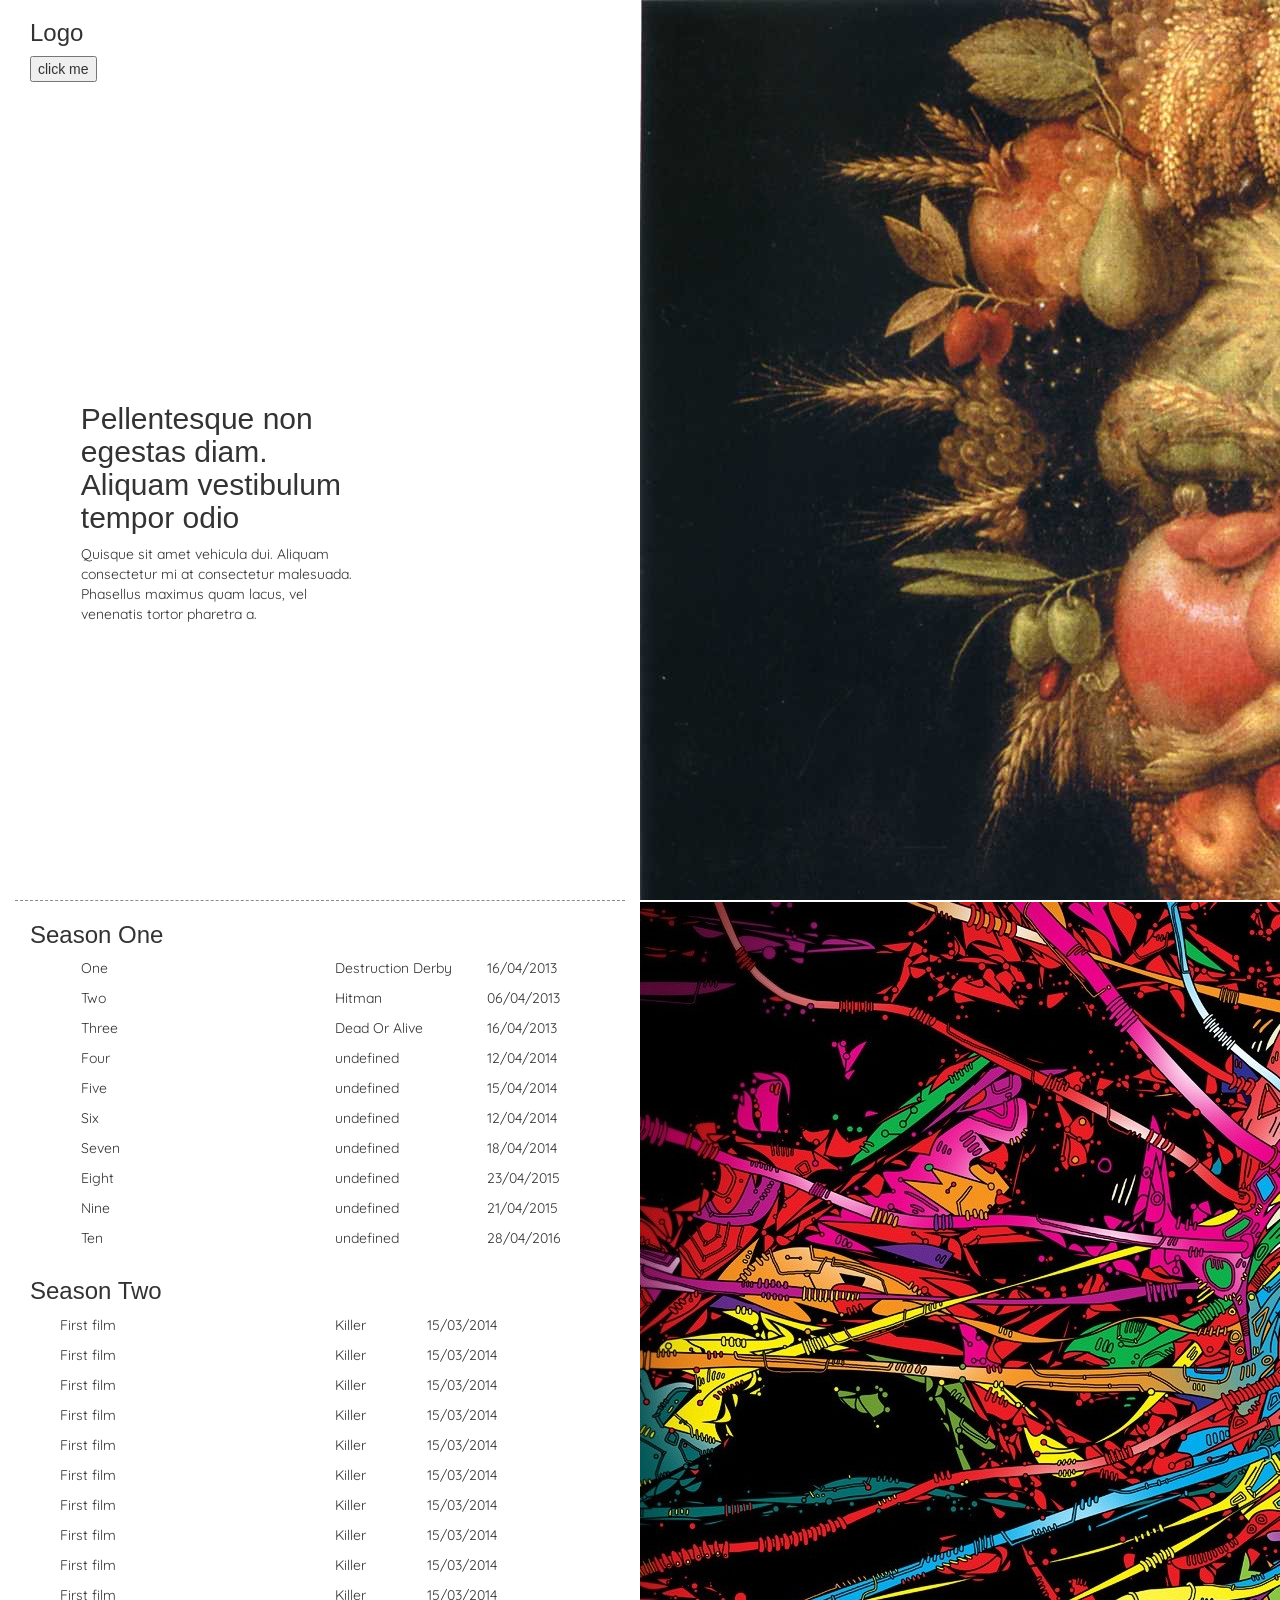
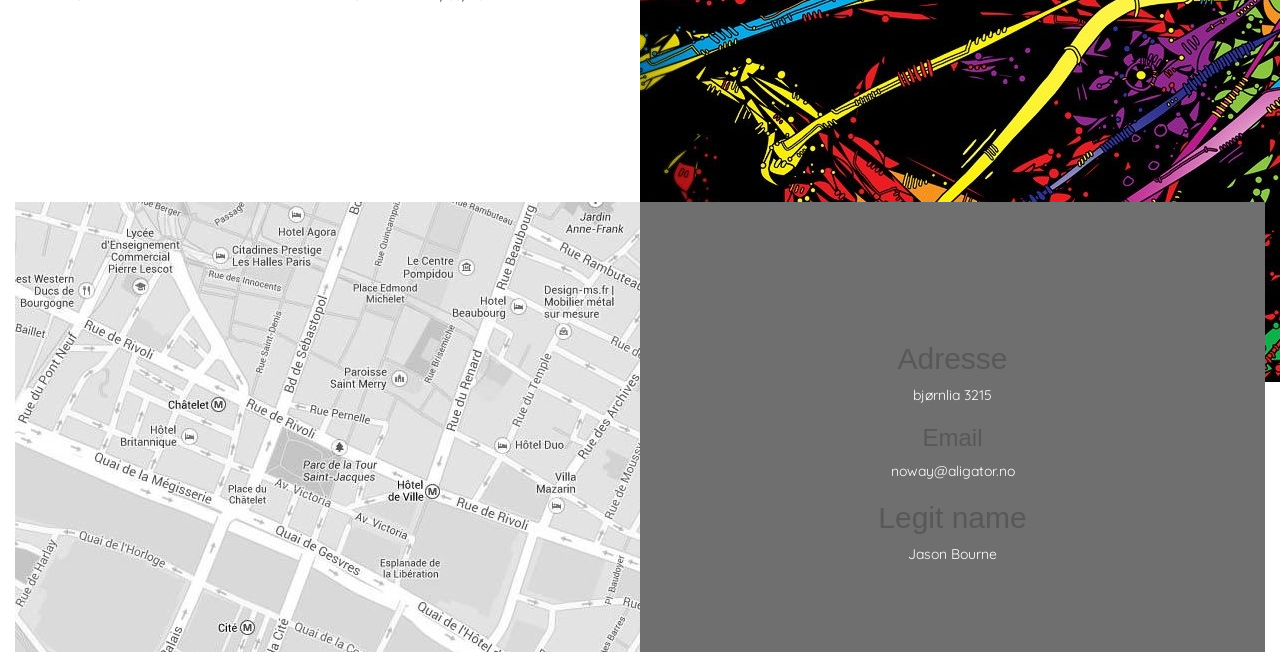
==== index.html @ de2a2135 "commit master" ====
<!doctype html>
<html>
<html lang="no">
	<head>
		<title>navnet til bedriften</title>

		<!-- Rendering and touch zooming  [X]-->
		<meta name="viewport" content="width=device-width, initial-scale=1">

		<link rel="stylesheet" type="text/css" href="css/bootstrap.min.css">
		<link rel="stylesheet" type="text/css" href="css/customStyle.css">

		<!-- Fonts -->
		<link href="https://fonts.googleapis.com/css?family=Josefin+Sans:300i" rel="stylesheet">
		<link href="https://fonts.googleapis.com/css?family=Quicksand" rel="stylesheet">

		<meta charset="utf-8">

	</head>

	<body onLoad="javascript:preloader()">


<body>



	<div class="container-fluid">
		<div class="first col-md-6">
			<div class="container">
				<h3>Logo</h3>
				<button onclick="myFunction()"> click me </button>

			</div>

			<div class="passion">
				<div class="col-md-6 col-sm-6 col-md-offset-1 col-sm-offset-1"">
					<h2>Pellentesque non egestas diam. Aliquam vestibulum tempor odio</h2>
					<p> Quisque sit amet vehicula dui. Aliquam consectetur mi at consectetur malesuada. Phasellus maximus quam lacus, vel venenatis tortor pharetra a.</p>
				</div>
			</div>
		</div>
	

		<div class="second col-md-6">
			</div>

		<div class="col-md-6">	
			<hr class="style9">
		</div>
	</div>

	<div class="container-fluid">

		<div class="first col-md-6">

			<div class="col-md-12">
				<div id="season-1"><h3>Season One</h3></div>
			</div>
		
			<div class="col-md-5 col-md-offset-1">
				<div id="filmNumberOne">	<!-- Season One / Numbers -->

				</div>
			</div>
			<div class="col-md-3">
				<div id="filmNameOne">		<!-- Season One / Names -->

				</div>
			</div>
			<div class="col-md-3">
				<div id="filmDateOne">		<!-- Season One / Dates -->

				</div>
			</div>

			<div class="season-2 col-md-12">
				<h3>Season Two</h3>
			</div>

			<div class="col-md-12">
				<div id="secondSeason">
					
				</div>
			</div>


		</div>

		<div class="nothing col-md-6">
			<div id="lol">
				<img id="nice" src="img/testTwo.jpg">
			</div>
		
		</div>

	</div>
	
	<div class="col-md-12 sosial">	
		<div class="map col-md-6"></div>

		<div class="kontakt col-md-6">
			<h2>Adresse</h2>
			<p>bjørnlia 3215</p>
			<h3>Email</h3>
			<p>noway@aligator.no</p>
			<h2>Legit name</h2>
			<p>Jason Bourne</p>
		</div>	
	</div>
</body>

<script src="js/myScript.js"></script>

</html>
---- css/customStyle.css ----
.container-fluid {
	padding:0px;
}

.first {
	min-height: 100vh;
	background-color: white;
}
.second {
	height: 100vh;
	background-color:  black;
	padding: 0px;
}
.second {
	background: url("../img/one.jpg"); 
}


#lol{
	height: 100vh;
	background-color: black;
/*	background: url("../img/testTwo.jpg"); */

	/*background-clip: content-box;*/

}
.nothing {
	padding: 0px;
}


.passion {
	margin-top: 300px;
}

.passion h2, h3, {
	font-family: 'Josefin Sans', sans-serif;
}

p, #filmName {

	font-family: 'Quicksand', sans-serif;
}

hr.style9 {
	border-top: 1px dashed #8c8b8b;
	border-bottom: 1px dashed #fff;
	margin: 0px;
}

.map {
	background-image: url("../img/map.jpg");
	background-color: #ececec;
	height: 50vh;
}

.kontakt {
	background-color: #6f6f6f;
		height: 50vh;
		text-align: center;
		padding-top: 120px;
		color: white;
}

.kontakt h2, .kontakt h3 {
	color: black;
	opacity: 0.2;
}


eaklfnaefale
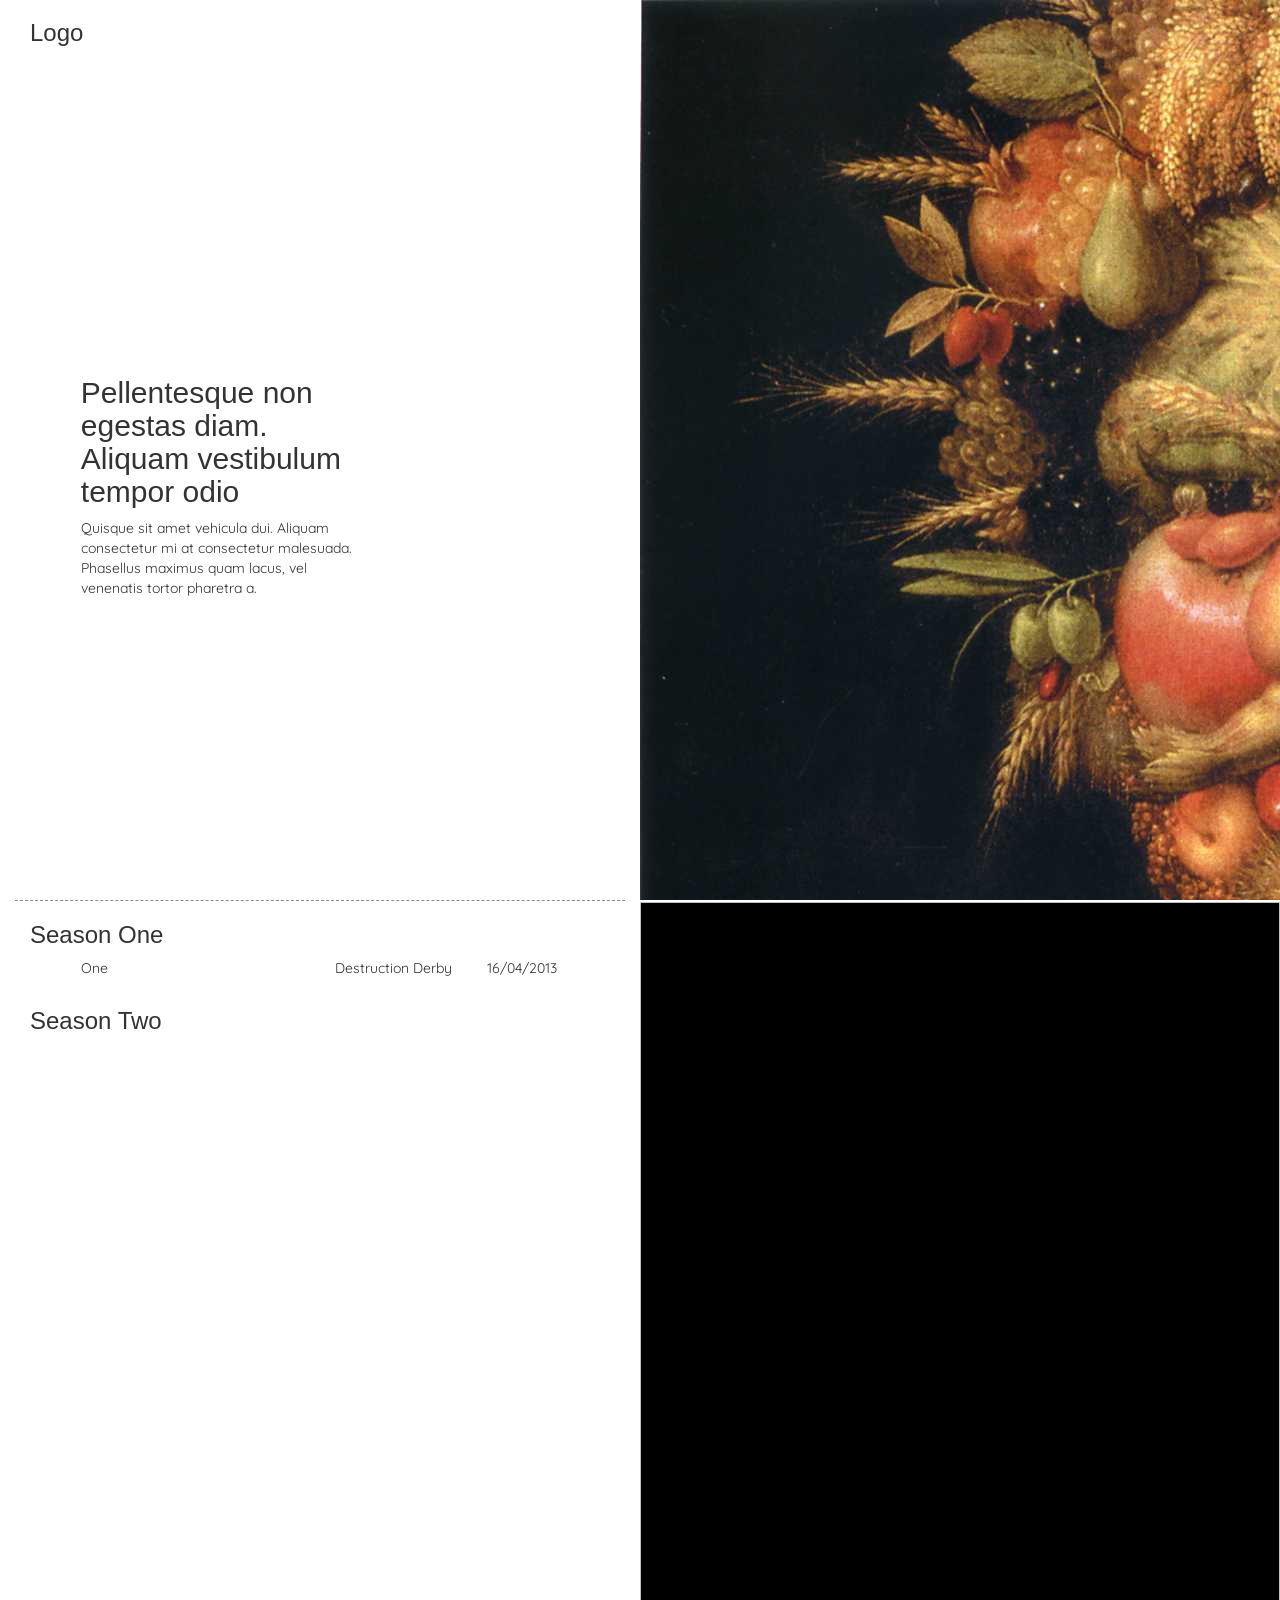
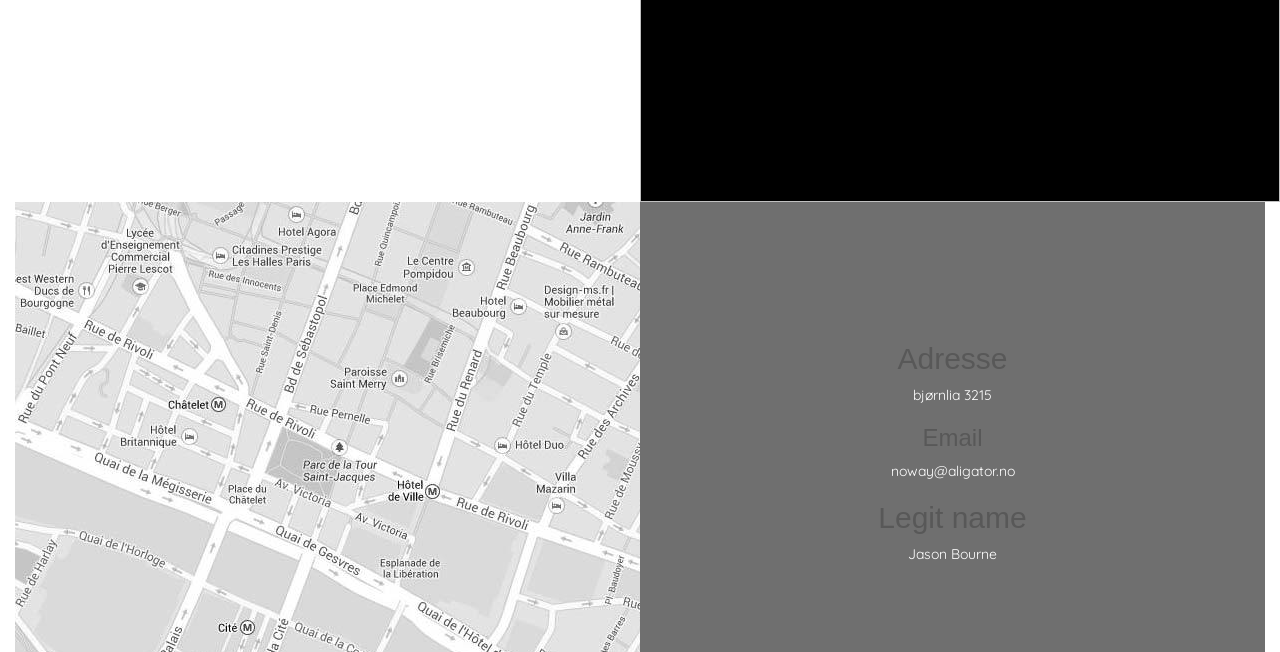
==== commit 3515a759: "season one hover effect added / color. each episode in season one have their own image when mouseove" ====
--- a/index.html
+++ b/index.html
@@ -29,8 +29,6 @@
 		<div class="first col-md-6">
 			<div class="container">
 				<h3>Logo</h3>
-				<button onclick="myFunction()"> click me </button>
-
 			</div>
 
 			<div class="passion">
@@ -50,6 +48,9 @@
 		</div>
 	</div>
 
+<!-- SEASON BOX -->
+
+<!-- FIRST SEASON -->
 	<div class="container-fluid">
 
 		<div class="first col-md-6">
@@ -74,6 +75,8 @@
 				</div>
 			</div>
 
+<!-- SECOND SEASON -->
+
 			<div class="season-2 col-md-12">
 				<h3>Season Two</h3>
 			</div>
@@ -89,7 +92,7 @@
 
 		<div class="nothing col-md-6">
 			<div id="lol">
-				<img id="nice" src="img/testTwo.jpg">
+				<img id="nice">
 			</div>
 		
 		</div>
--- a/css/customStyle.css
+++ b/css/customStyle.css
@@ -16,8 +16,9 @@
 }
 
 
-#lol{
+#lol img{
 	height: 100vh;
+	width:  50vw;
 	background-color: black;
 /*	background: url("../img/testTwo.jpg"); */
 
@@ -68,4 +69,7 @@
 }
 
 
-eaklfnaefale+p:hover{
+	background-color: #e4e4e4;
+}
+
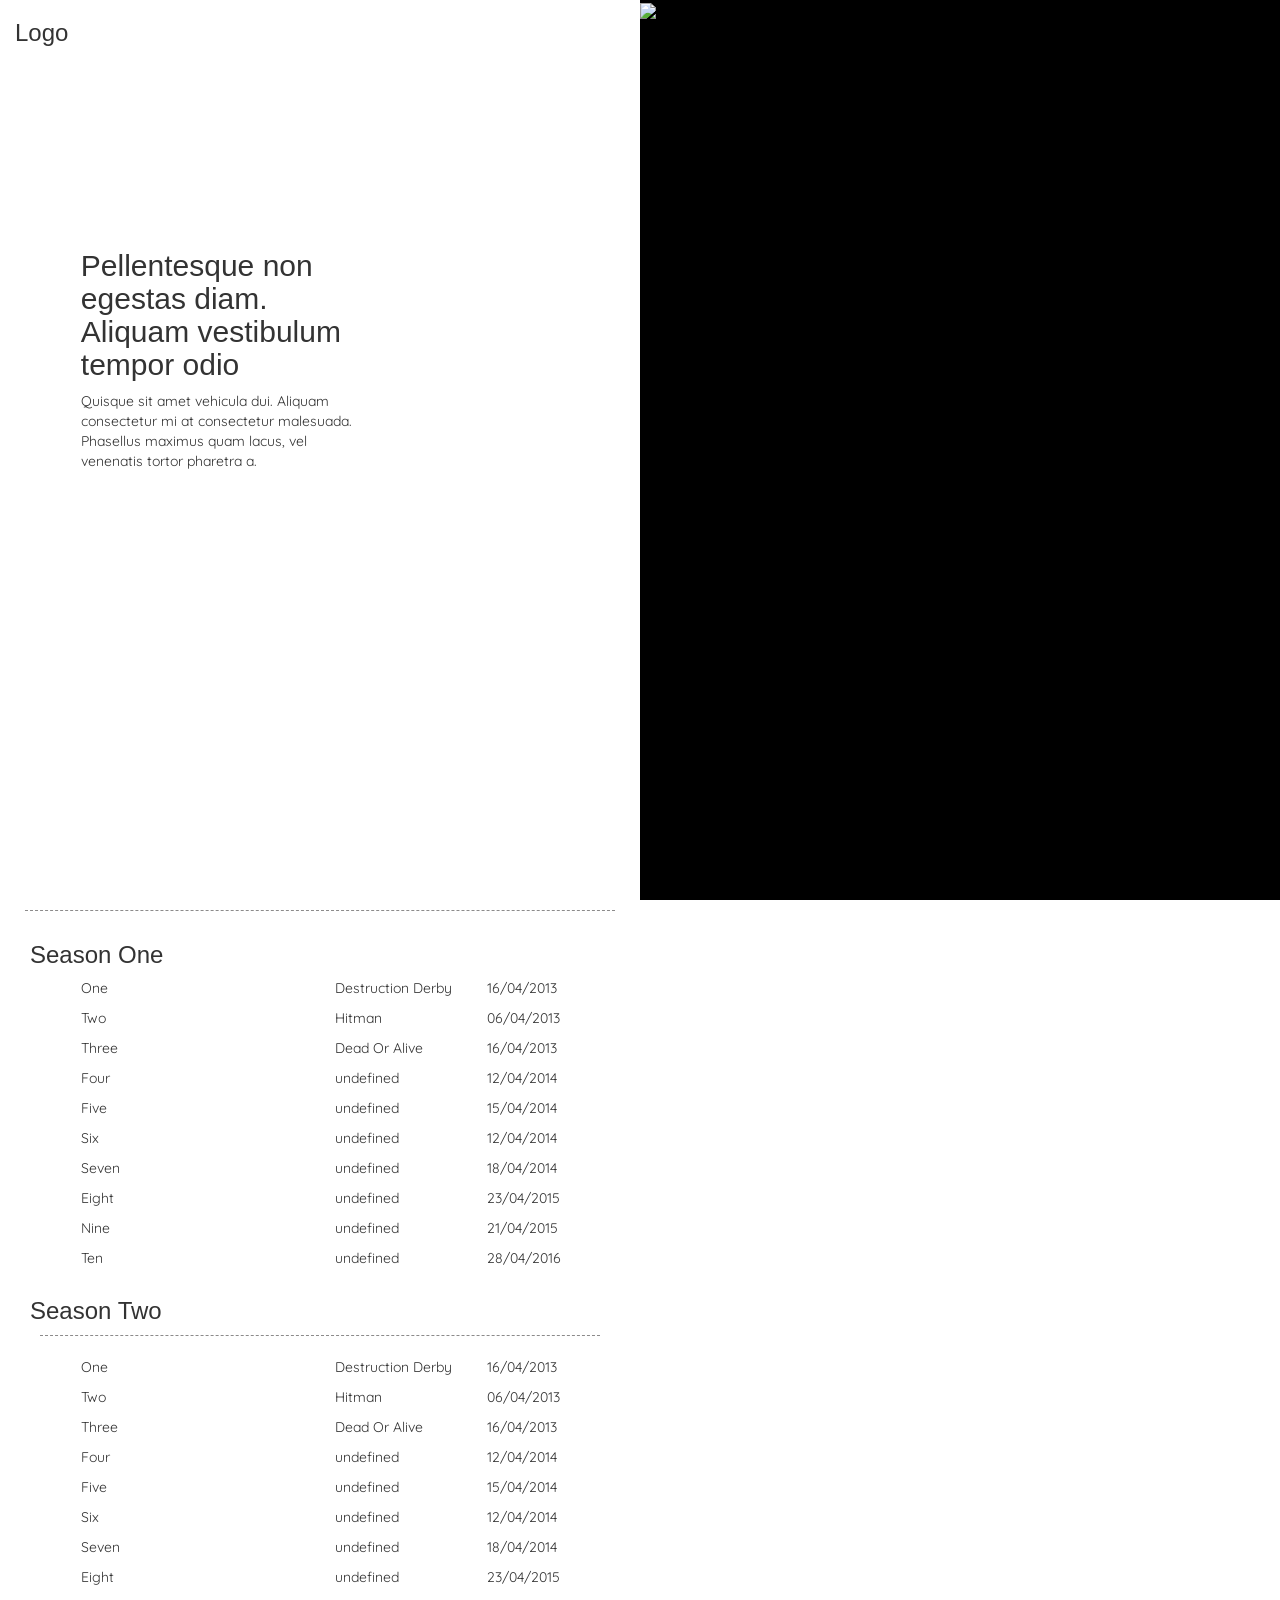
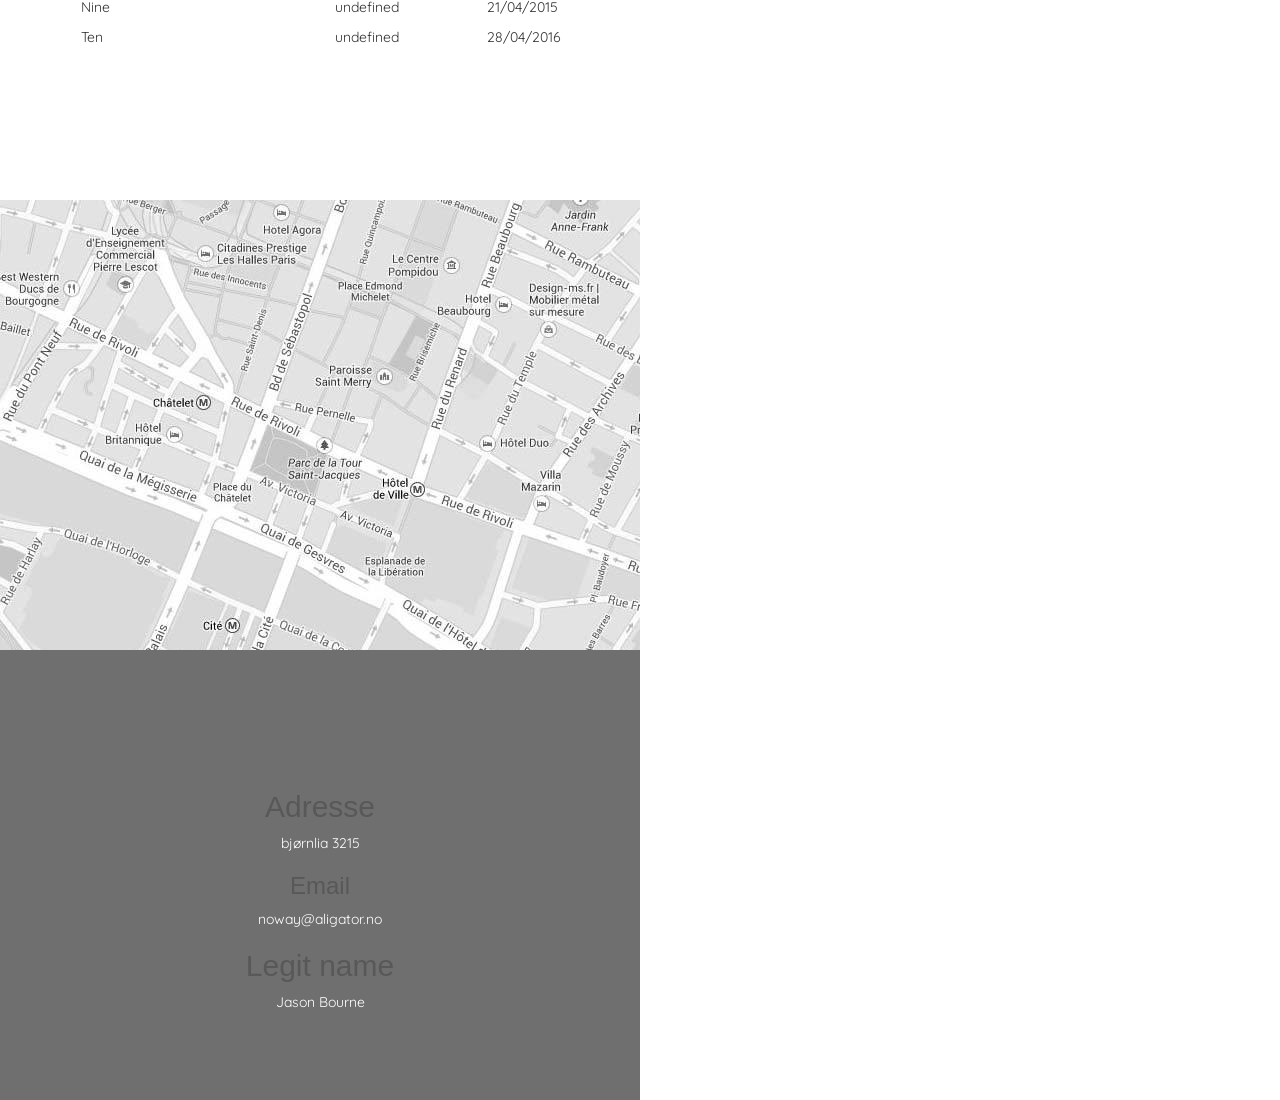
==== commit 6352050c: "mainImage fixed pos to right, 50% of w&h, and responding to media 1170px (hides). welcome, season an" ====
--- a/index.html
+++ b/index.html
@@ -1,4 +1,22 @@
 <!doctype html>
+<!-- TROLL
+░░░░▄▄▄▄▀▀▀▀▀▀▀▀▄▄▄▄▄▄
+░░░░█░░░░▒▒▒▒▒▒▒▒▒▒▒▒░░▀▀▄
+░░░█░░░▒▒▒▒▒▒░░░░░░░░▒▒▒░░█
+░░█░░░░░░▄██▀▄▄░░░░░▄▄▄░░░█
+░▀▒▄▄▄▒░█▀▀▀▀▄▄█░░░██▄▄█░░░█
+█▒█▒▄░▀▄▄▄▀░░░░░░░░█░░░▒▒▒▒▒█
+█▒█░█▀▄▄░░░░░█▀░░░░▀▄░░▄▀▀▀▄▒█
+░█▀▄░█▄░█▀▄▄░▀░▀▀░▄▄▀░░░░█░░█
+░░█░░▀▄▀█▄▄░█▀▀▀▄▄▄▄▀▀█▀██░█
+░░░█░░██░░▀█▄▄▄█▄▄█▄████░█
+░░░░█░░░▀▀▄░█░░░█░███████░█
+░░░░░▀▄░░░▀▀▄▄▄█▄█▄█▄█▄▀░░█
+░░░░░░░▀▄▄░▒▒▒▒░░░░░░░░░░█
+░░░░░░░░░░▀▀▄▄░▒▒▒▒▒▒▒▒▒▒░█
+░░░░░░░░░░░░░░▀▄▄▄▄▄░░░░░█
+-->
+
 <html>
 <html lang="no">
 	<head>
@@ -23,38 +41,44 @@
 
 <body>
 
-
+<!-- First box, containing intro --> 
 
 	<div class="container-fluid">
-		<div class="first col-md-6">
-			<div class="container">
-				<h3>Logo</h3>
-			</div>
+		<div class="IntroBox col-md-6">
+			<h3>Logo</h3>
 
-			<div class="passion">
-				<div class="col-md-6 col-sm-6 col-md-offset-1 col-sm-offset-1"">
+			<div class="introText">
+				<div class="col-lg-6 col-md-8 col-sm-6 col-xs-10 col-xs-offset-1">
 					<h2>Pellentesque non egestas diam. Aliquam vestibulum tempor odio</h2>
 					<p> Quisque sit amet vehicula dui. Aliquam consectetur mi at consectetur malesuada. Phasellus maximus quam lacus, vel venenatis tortor pharetra a.</p>
 				</div>
 			</div>
 		</div>
-	
 
-		<div class="second col-md-6">
-			</div>
+<!-- End of first box -->	
+
+<!-- 2 box, containing fixed image while scrolling -->		<!-- some hardcode, need a finish -->
+
+		<div class="col-md-6" style="padding:0px;">		
+			<div id="mainImageBox">
+				<img id="mainImage" src="file:///Users/Rene/Documents/git/awwwards-01/img/testTwo.jpg">
+		</div></div>
 
 		<div class="col-md-6">	
-			<hr class="style9">
 		</div>
 	</div>
+
+<!-- End of 2 box -->
+
 
 <!-- SEASON BOX -->
 
 <!-- FIRST SEASON -->
-	<div class="container-fluid">
 
-		<div class="first col-md-6">
-
+	<div class="infoText container-fluid">
+		
+		<div class="seasonInfo col-md-6">
+			<hr class="style9">
 			<div class="col-md-12">
 				<div id="season-1"><h3>Season One</h3></div>
 			</div>
@@ -79,29 +103,42 @@
 
 			<div class="season-2 col-md-12">
 				<h3>Season Two</h3>
+					<hr class="style9" style="padding-bottom:10px;">
 			</div>
 
-			<div class="col-md-12">
-				<div id="secondSeason">
-					
+			<div class="col-md-5 col-md-offset-1">
+				<div id="seasonNumberTwo">	<!-- Season One / Numbers -->
+
+				</div>
+			</div>
+			<div class="col-md-3">
+				<div id="seasonNameTwo">		<!-- Season One / Names -->
+
+				</div>
+			</div>
+			<div class="col-md-3">
+				<div id="seasonDateTwo">		<!-- Season One / Dates -->
 				</div>
 			</div>
 
+	</div>
 
-		</div>
 
-		<div class="nothing col-md-6">
+	
+<!-- 		<div class="nothing col-md-6">
 			<div id="lol">
 				<img id="nice">
 			</div>
 		
-		</div>
-
-	</div>
+		</div> -->
 	
 	<div class="col-md-12 sosial">	
+	
 		<div class="map col-md-6"></div>
 
+		
+	</div>
+		<div class="col-md-12 sosial">	
 		<div class="kontakt col-md-6">
 			<h2>Adresse</h2>
 			<p>bjørnlia 3215</p>
@@ -109,8 +146,7 @@
 			<p>noway@aligator.no</p>
 			<h2>Legit name</h2>
 			<p>Jason Bourne</p>
-		</div>	
-	</div>
+		</div>	</div>
 </body>
 
 <script src="js/myScript.js"></script>
--- a/css/customStyle.css
+++ b/css/customStyle.css
@@ -1,20 +1,44 @@
+@media only screen and (max-width: 1170px) {
+    #mainImageBox {
+        display: none;
+    }
+}
+
+
+
+
 .container-fluid {
 	padding:0px;
 }
 
-.first {
+.IntroBox {
 	min-height: 100vh;
 	background-color: white;
+	height: 100vh;
 }
-.second {
+
+.introText {
+	margin-top: 30%;
+}
+
+#mainImageBox {
 	height: 100vh;
 	background-color:  black;
 	padding: 0px;
+
+    position: fixed;
+    top: 0;
+    right: 0;
+    width: 50vw;
+    z-index: 100;
 }
-.second {
-	background: url("../img/one.jpg"); 
+#mainImage {
+	/*background: url("../img/one.jpg"); */
+	/*width: inherit;*/
+	height: inherit;%;
+
+
 }
-
 
 #lol img{
 	height: 100vh;
@@ -29,11 +53,6 @@
 	padding: 0px;
 }
 
-
-.passion {
-	margin-top: 300px;
-}
-
 .passion h2, h3, {
 	font-family: 'Josefin Sans', sans-serif;
 }
@@ -46,7 +65,9 @@
 hr.style9 {
 	border-top: 1px dashed #8c8b8b;
 	border-bottom: 1px dashed #fff;
-	margin: 0px;
+	margin: 10px;
+	padding-left:5%;
+	padding-right:5%;
 }
 
 .map {
@@ -57,7 +78,7 @@
 
 .kontakt {
 	background-color: #6f6f6f;
-		height: 50vh;
+		height:50vh;
 		text-align: center;
 		padding-top: 120px;
 		color: white;
@@ -69,7 +90,27 @@
 }
 
 
+.infoText {
+	height: 100vh;
+}
+
 p:hover{
 	background-color: #e4e4e4;
 }
 
+.seasonInfo {
+	height: 100vh;
+}
+
+.sosial {
+	padding: 0px;
+}
+
+/*
+box DONE
+box 
+box 
+box 
+box 
+box 
+*/
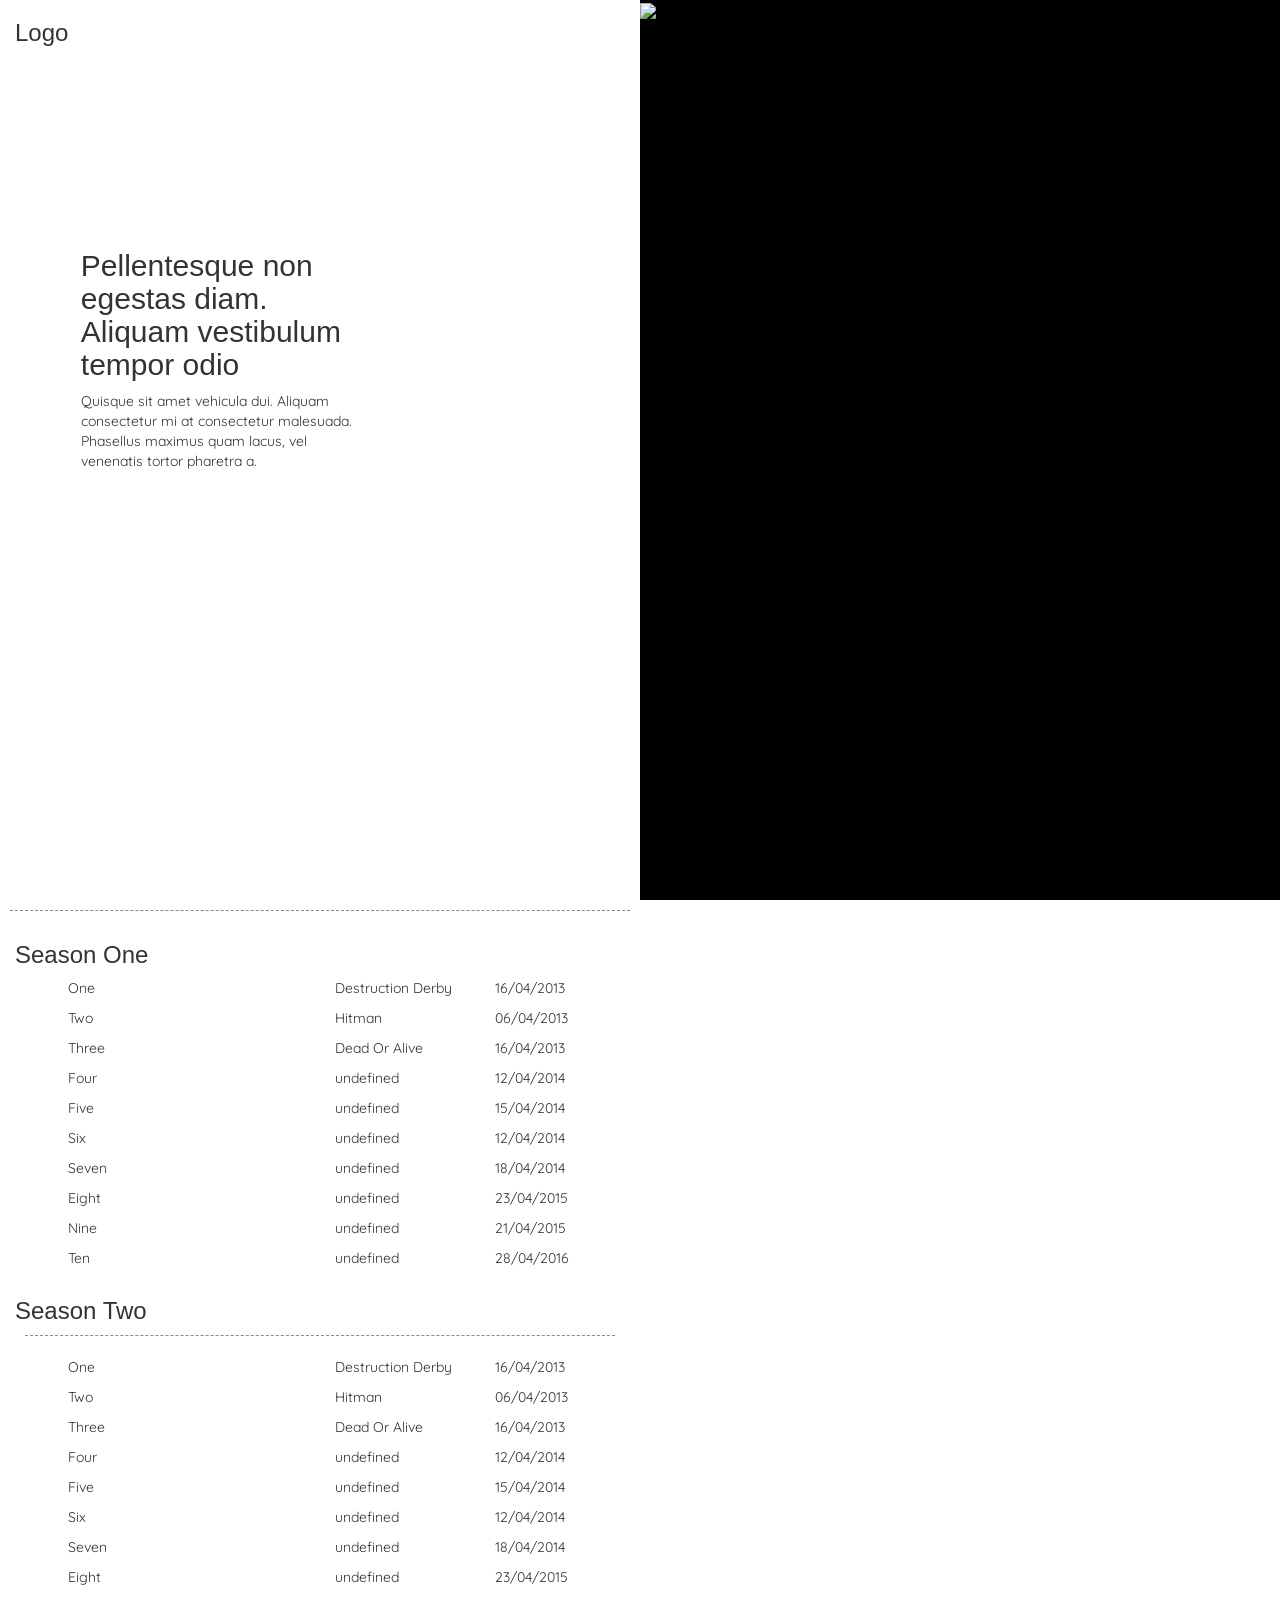
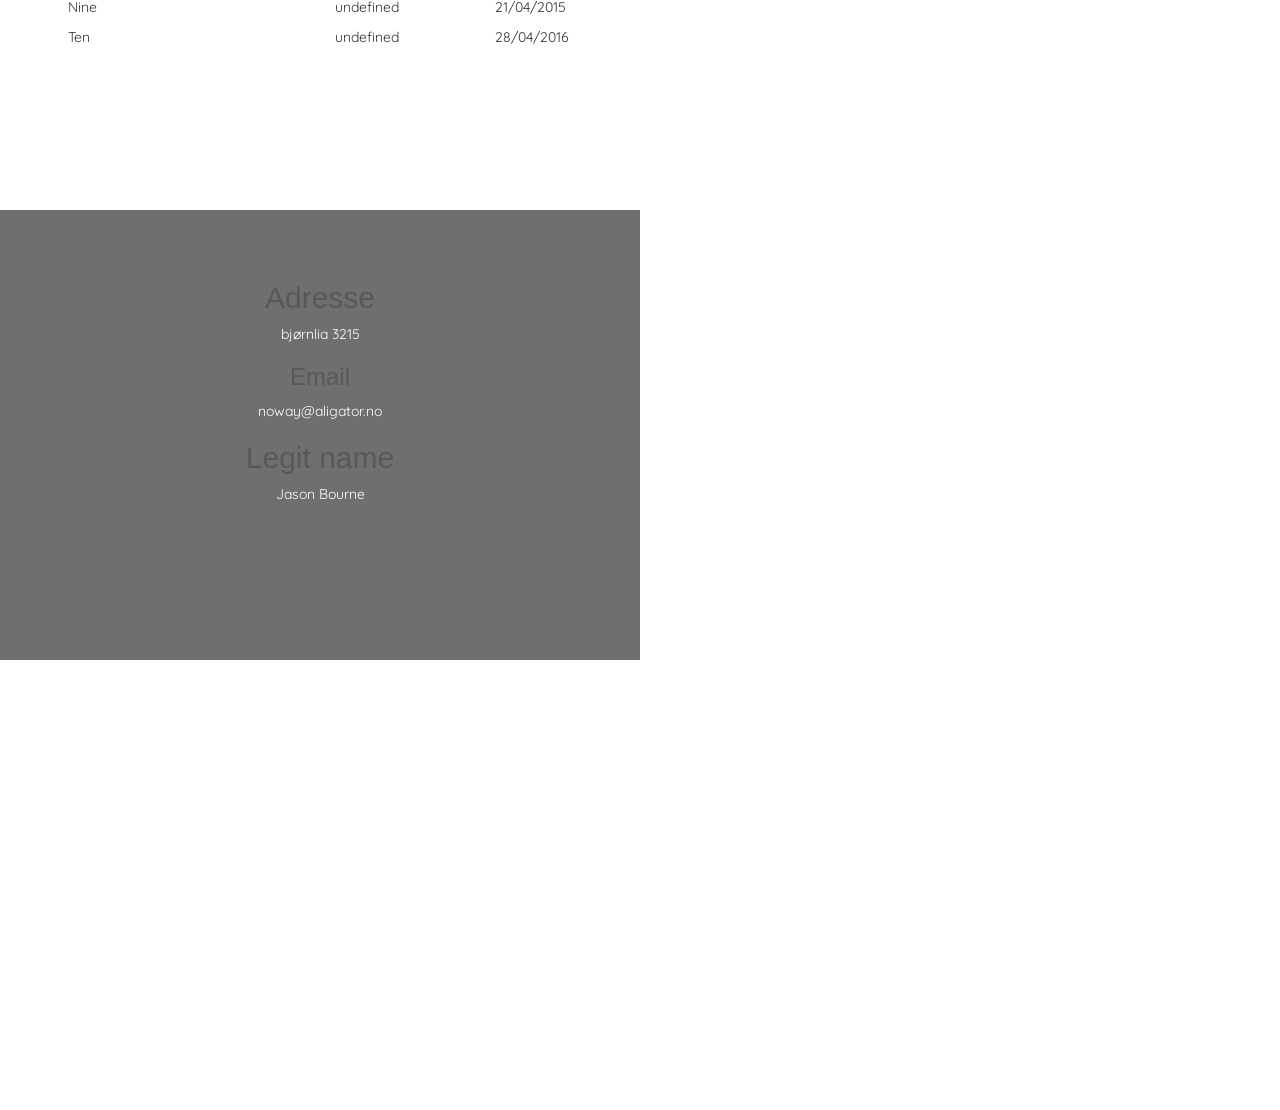
==== commit aee7dca8: "Should now be responsive, will check again tomorrow. Added google map with API. added gif on “season" ====
--- a/index.html
+++ b/index.html
@@ -32,11 +32,16 @@
 		<link href="https://fonts.googleapis.com/css?family=Josefin+Sans:300i" rel="stylesheet">
 		<link href="https://fonts.googleapis.com/css?family=Quicksand" rel="stylesheet">
 
+
 		<meta charset="utf-8">
+    <script async defer
+        src="https://maps.googleapis.com/maps/api/js?key=AIzaSyCr_JjmBax5eoFFyZiTiHh3Xgv01U5bqrc&callback=initMap">
+    </script>
 
 	</head>
 
 	<body onLoad="javascript:preloader()">
+
 
 
 <body>
@@ -75,25 +80,25 @@
 
 <!-- FIRST SEASON -->
 
-	<div class="infoText container-fluid">
+	<div class="infoText">
 		
-		<div class="seasonInfo col-md-6">
+		<div class="seasonInfo">
 			<hr class="style9">
-			<div class="col-md-12">
+			<div class="col-md-12 col-sm-12 col-xs-12">
 				<div id="season-1"><h3>Season One</h3></div>
 			</div>
 		
-			<div class="col-md-5 col-md-offset-1">
+			<div class="col-md-5 col-sm-4 col-xs-3 col-md-offset-1 col-xs-offset-1">
 				<div id="filmNumberOne">	<!-- Season One / Numbers -->
 
 				</div>
 			</div>
-			<div class="col-md-3">
+			<div class="col-md-3 col-sm-4 col-xs-4">
 				<div id="filmNameOne">		<!-- Season One / Names -->
 
 				</div>
 			</div>
-			<div class="col-md-3">
+			<div class="col-md-3 col-sm-4 col-xs-4">
 				<div id="filmDateOne">		<!-- Season One / Dates -->
 
 				</div>
@@ -101,22 +106,22 @@
 
 <!-- SECOND SEASON -->
 
-			<div class="season-2 col-md-12">
+			<div class="season-2 col-md-12 col-sm-12 col-xs-12">
 				<h3>Season Two</h3>
 					<hr class="style9" style="padding-bottom:10px;">
 			</div>
 
-			<div class="col-md-5 col-md-offset-1">
+			<div class="col-md-5 col-sm-4 col-xs-3 col-md-offset-1 col-xs-offset-1">
 				<div id="seasonNumberTwo">	<!-- Season One / Numbers -->
 
 				</div>
 			</div>
-			<div class="col-md-3">
+			<div class="col-md-3 col-sm-4 col-xs-4">
 				<div id="seasonNameTwo">		<!-- Season One / Names -->
 
 				</div>
 			</div>
-			<div class="col-md-3">
+			<div class="col-md-3 col-sm-4 col-xs-4">
 				<div id="seasonDateTwo">		<!-- Season One / Dates -->
 				</div>
 			</div>
@@ -133,23 +138,26 @@
 		</div> -->
 	
 	<div class="col-md-12 sosial">	
-	
-		<div class="map col-md-6"></div>
-
-		
-	</div>
-		<div class="col-md-12 sosial">	
-		<div class="kontakt col-md-6">
+		<div class="kontakt">
 			<h2>Adresse</h2>
 			<p>bjørnlia 3215</p>
 			<h3>Email</h3>
 			<p>noway@aligator.no</p>
 			<h2>Legit name</h2>
 			<p>Jason Bourne</p>
-		</div>	</div>
+		</div>		    
+   
+	</div>
+		<div class="col-md-12 sosial">	
+			<div id="map"></div>
+	</div>
+
 </body>
 
 <script src="js/myScript.js"></script>
+
+ 
+
 
 </html>
 
--- a/css/customStyle.css
+++ b/css/customStyle.css
@@ -2,10 +2,16 @@
     #mainImageBox {
         display: none;
     }
+    .kontakt, #map , .infoText {
+    	width: 100vw !important;
+    }
 }
 
-
-
+@media only screen and (min-width: 1020px) {
+	.kontakt {
+		padding-top: 8% !important;
+	}
+}
 
 .container-fluid {
 	padding:0px;
@@ -71,16 +77,16 @@
 }
 
 .map {
-	background-image: url("../img/map.jpg");
+	/*background-image: url("../img/map.jpg");*/
 	background-color: #ececec;
 	height: 50vh;
 }
 
 .kontakt {
-	background-color: #6f6f6f;
+		background-color: #6f6f6f;
 		height:50vh;
 		text-align: center;
-		padding-top: 120px;
+		padding-top: 15%;
 		color: white;
 }
 
@@ -91,10 +97,12 @@
 
 
 .infoText {
-	height: 100vh;
+	min-height: 100vh;
+	max-height: 100vh;
+	width: 50vw;
 }
 
-p:hover{
+#filmNumberOne p:hover{
 	background-color: #e4e4e4;
 }
 
@@ -106,6 +114,12 @@
 	padding: 0px;
 }
 
+#map {
+width: 50vw;
+height: 50vh;
+      }
+
+
 /*
 box DONE
 box 
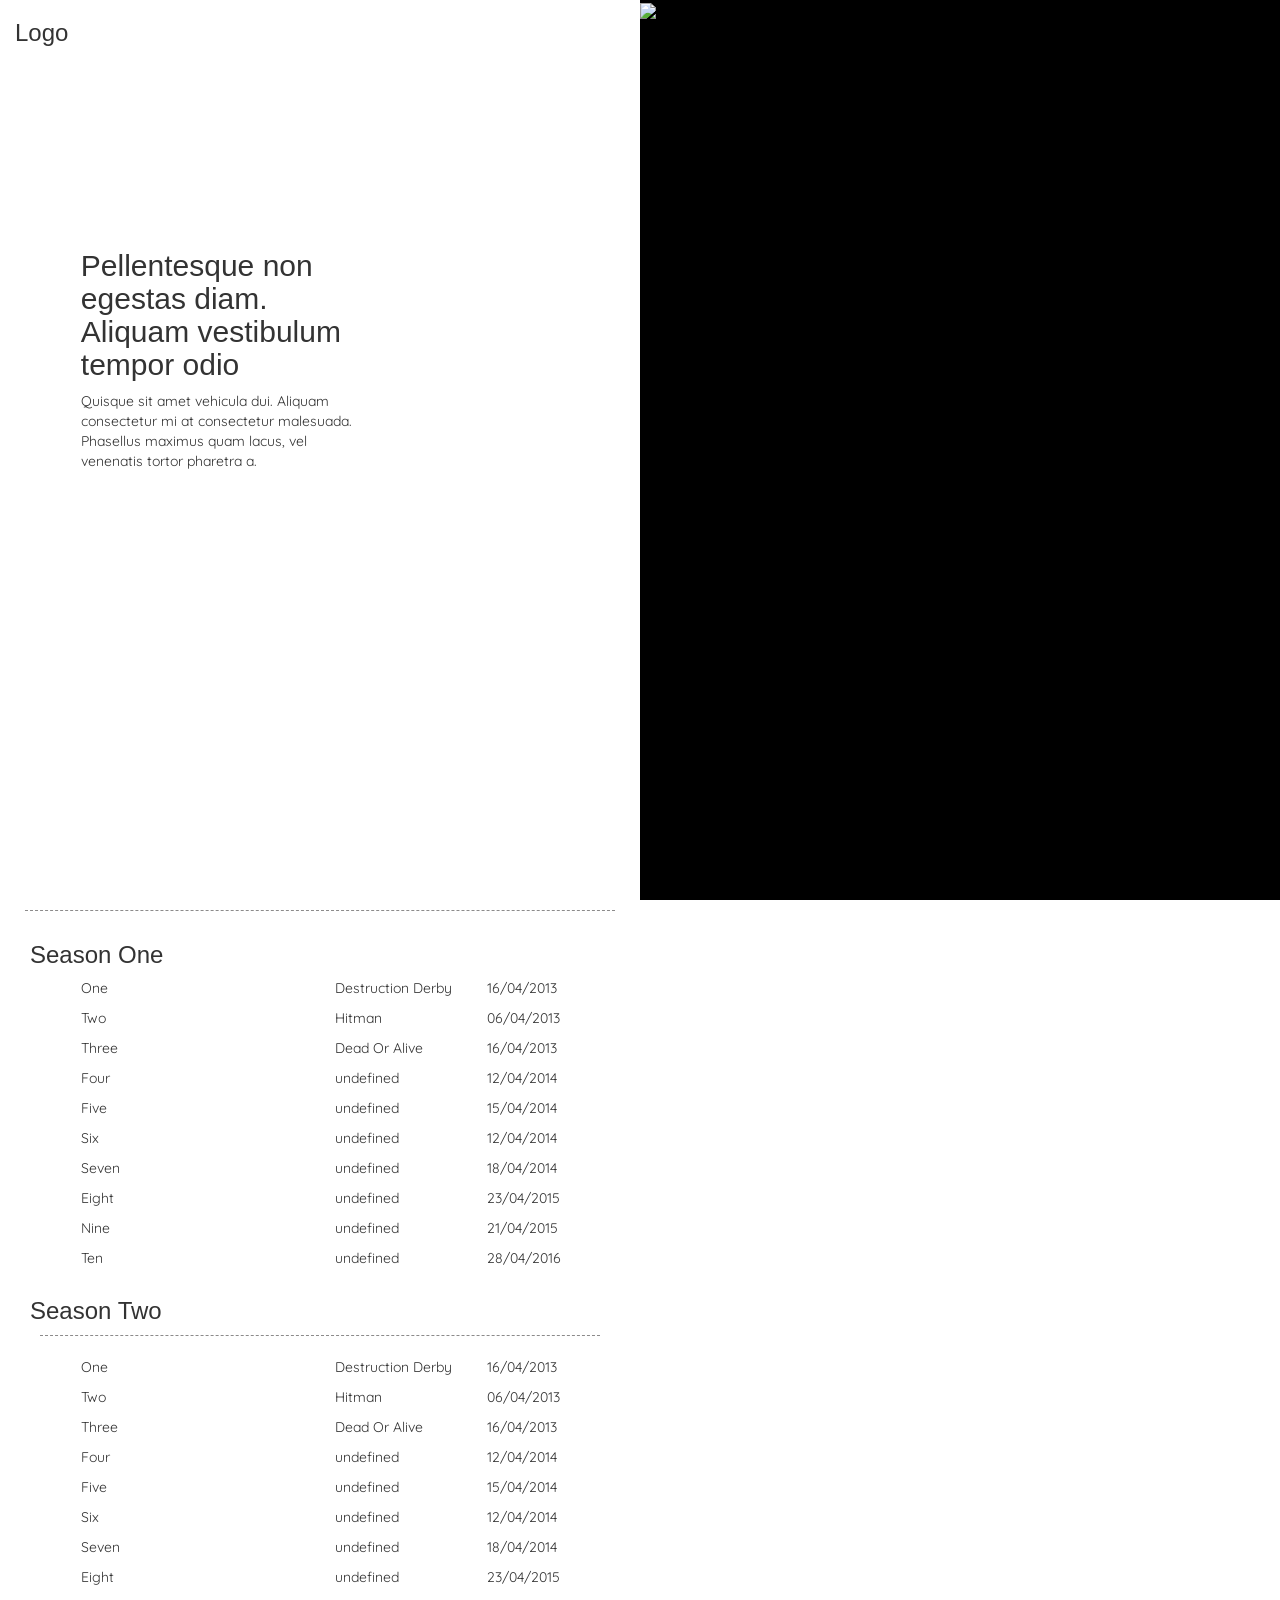
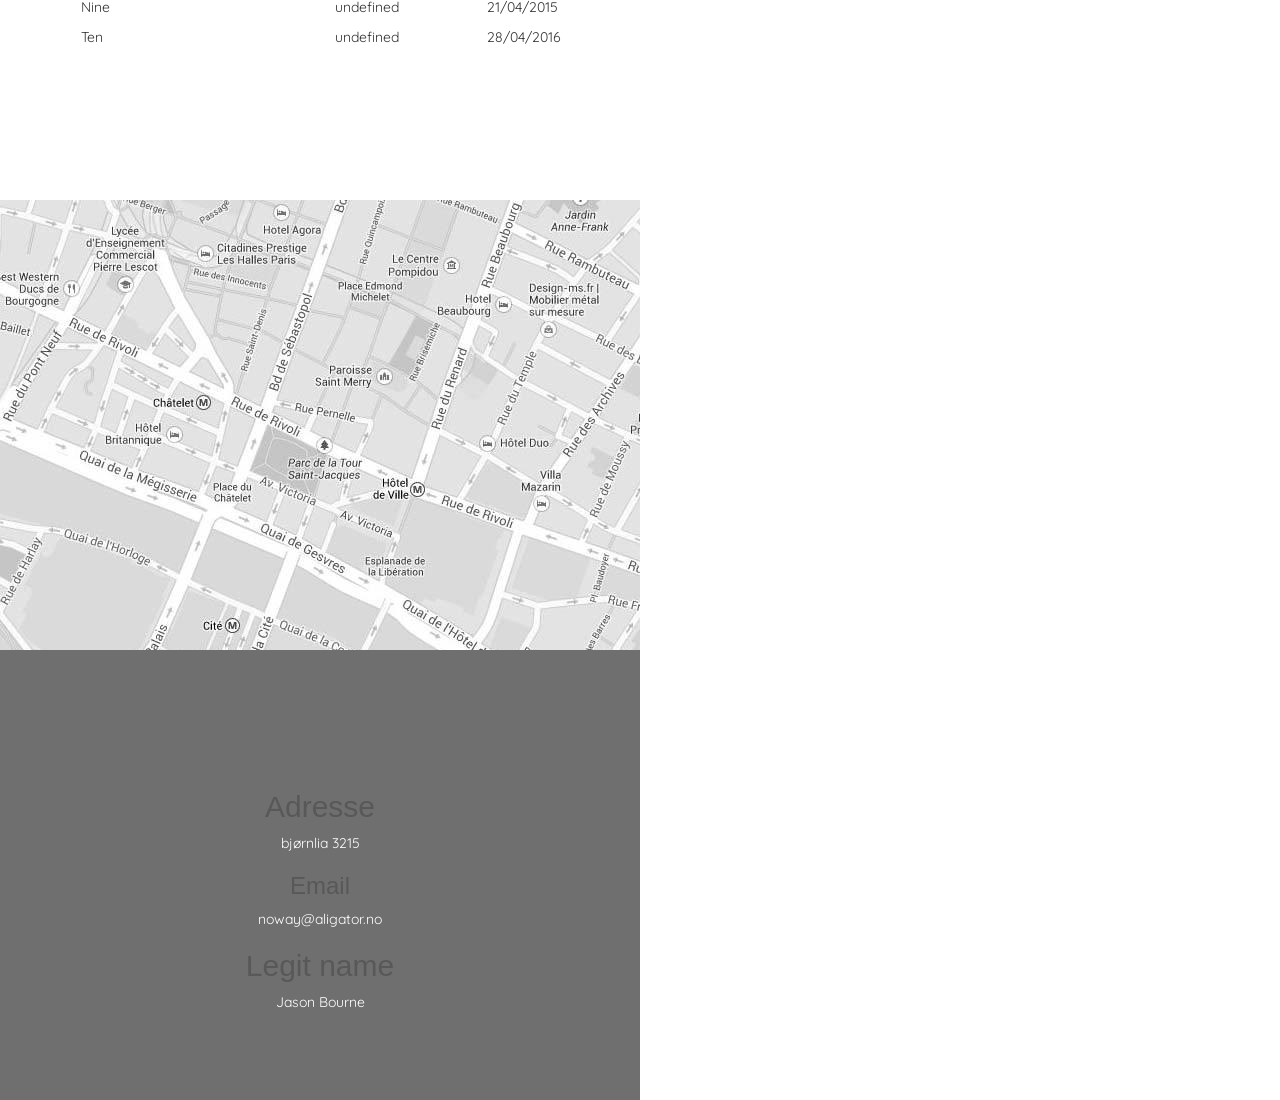
==== commit 194506b3: "Merge pull request #3 from gh-intellicom/before-master Before master" ====
--- a/index.html
+++ b/index.html
@@ -32,16 +32,11 @@
 		<link href="https://fonts.googleapis.com/css?family=Josefin+Sans:300i" rel="stylesheet">
 		<link href="https://fonts.googleapis.com/css?family=Quicksand" rel="stylesheet">
 
-
 		<meta charset="utf-8">
-    <script async defer
-        src="https://maps.googleapis.com/maps/api/js?key=AIzaSyCr_JjmBax5eoFFyZiTiHh3Xgv01U5bqrc&callback=initMap">
-    </script>
 
 	</head>
 
 	<body onLoad="javascript:preloader()">
-
 
 
 <body>
@@ -80,25 +75,25 @@
 
 <!-- FIRST SEASON -->
 
-	<div class="infoText">
+	<div class="infoText container-fluid">
 		
-		<div class="seasonInfo">
+		<div class="seasonInfo col-md-6">
 			<hr class="style9">
-			<div class="col-md-12 col-sm-12 col-xs-12">
+			<div class="col-md-12">
 				<div id="season-1"><h3>Season One</h3></div>
 			</div>
 		
-			<div class="col-md-5 col-sm-4 col-xs-3 col-md-offset-1 col-xs-offset-1">
+			<div class="col-md-5 col-md-offset-1">
 				<div id="filmNumberOne">	<!-- Season One / Numbers -->
 
 				</div>
 			</div>
-			<div class="col-md-3 col-sm-4 col-xs-4">
+			<div class="col-md-3">
 				<div id="filmNameOne">		<!-- Season One / Names -->
 
 				</div>
 			</div>
-			<div class="col-md-3 col-sm-4 col-xs-4">
+			<div class="col-md-3">
 				<div id="filmDateOne">		<!-- Season One / Dates -->
 
 				</div>
@@ -106,22 +101,22 @@
 
 <!-- SECOND SEASON -->
 
-			<div class="season-2 col-md-12 col-sm-12 col-xs-12">
+			<div class="season-2 col-md-12">
 				<h3>Season Two</h3>
 					<hr class="style9" style="padding-bottom:10px;">
 			</div>
 
-			<div class="col-md-5 col-sm-4 col-xs-3 col-md-offset-1 col-xs-offset-1">
+			<div class="col-md-5 col-md-offset-1">
 				<div id="seasonNumberTwo">	<!-- Season One / Numbers -->
 
 				</div>
 			</div>
-			<div class="col-md-3 col-sm-4 col-xs-4">
+			<div class="col-md-3">
 				<div id="seasonNameTwo">		<!-- Season One / Names -->
 
 				</div>
 			</div>
-			<div class="col-md-3 col-sm-4 col-xs-4">
+			<div class="col-md-3">
 				<div id="seasonDateTwo">		<!-- Season One / Dates -->
 				</div>
 			</div>
@@ -138,26 +133,23 @@
 		</div> -->
 	
 	<div class="col-md-12 sosial">	
-		<div class="kontakt">
+	
+		<div class="map col-md-6"></div>
+
+		
+	</div>
+		<div class="col-md-12 sosial">	
+		<div class="kontakt col-md-6">
 			<h2>Adresse</h2>
 			<p>bjørnlia 3215</p>
 			<h3>Email</h3>
 			<p>noway@aligator.no</p>
 			<h2>Legit name</h2>
 			<p>Jason Bourne</p>
-		</div>		    
-   
-	</div>
-		<div class="col-md-12 sosial">	
-			<div id="map"></div>
-	</div>
-
+		</div>	</div>
 </body>
 
 <script src="js/myScript.js"></script>
-
- 
-
 
 </html>
 
--- a/css/customStyle.css
+++ b/css/customStyle.css
@@ -2,16 +2,10 @@
     #mainImageBox {
         display: none;
     }
-    .kontakt, #map , .infoText {
-    	width: 100vw !important;
-    }
 }
 
-@media only screen and (min-width: 1020px) {
-	.kontakt {
-		padding-top: 8% !important;
-	}
-}
+
+
 
 .container-fluid {
 	padding:0px;
@@ -77,16 +71,16 @@
 }
 
 .map {
-	/*background-image: url("../img/map.jpg");*/
+	background-image: url("../img/map.jpg");
 	background-color: #ececec;
 	height: 50vh;
 }
 
 .kontakt {
-		background-color: #6f6f6f;
+	background-color: #6f6f6f;
 		height:50vh;
 		text-align: center;
-		padding-top: 15%;
+		padding-top: 120px;
 		color: white;
 }
 
@@ -97,12 +91,10 @@
 
 
 .infoText {
-	min-height: 100vh;
-	max-height: 100vh;
-	width: 50vw;
+	height: 100vh;
 }
 
-#filmNumberOne p:hover{
+p:hover{
 	background-color: #e4e4e4;
 }
 
@@ -114,12 +106,6 @@
 	padding: 0px;
 }
 
-#map {
-width: 50vw;
-height: 50vh;
-      }
-
-
 /*
 box DONE
 box 
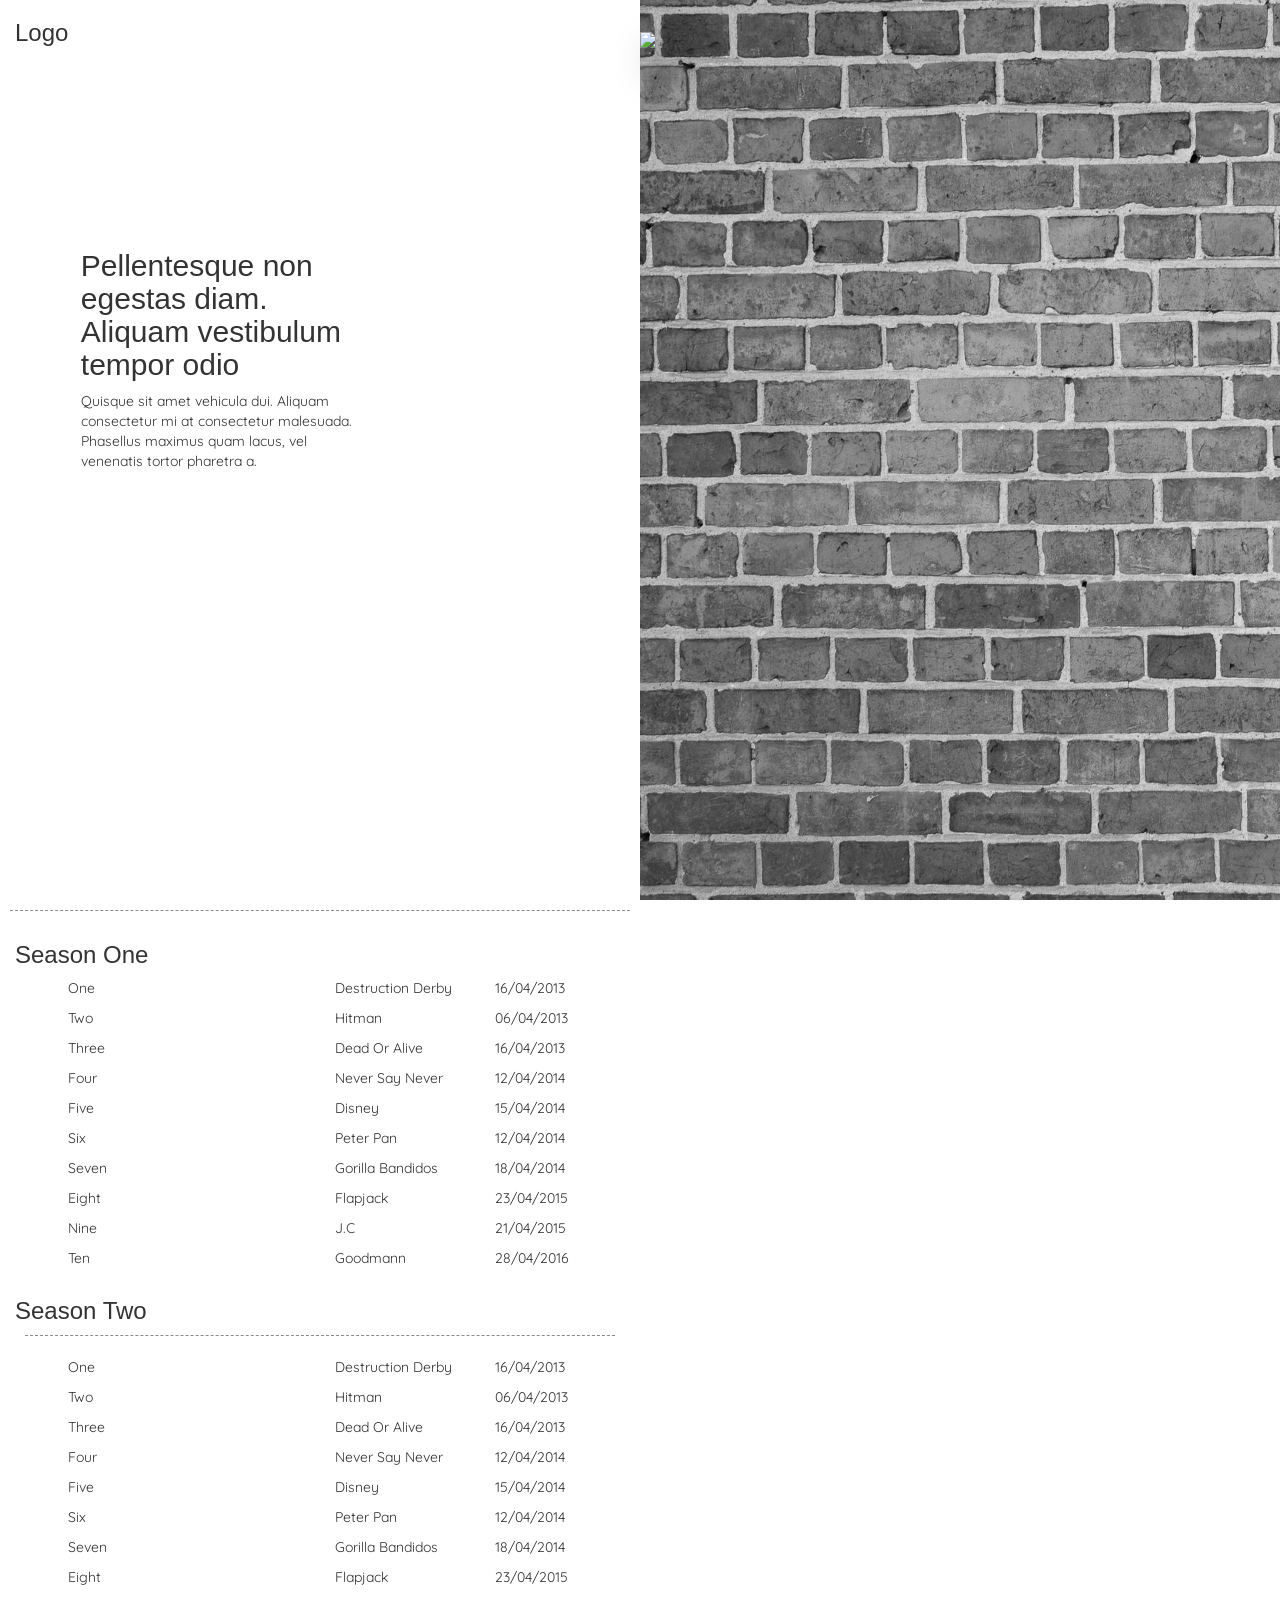
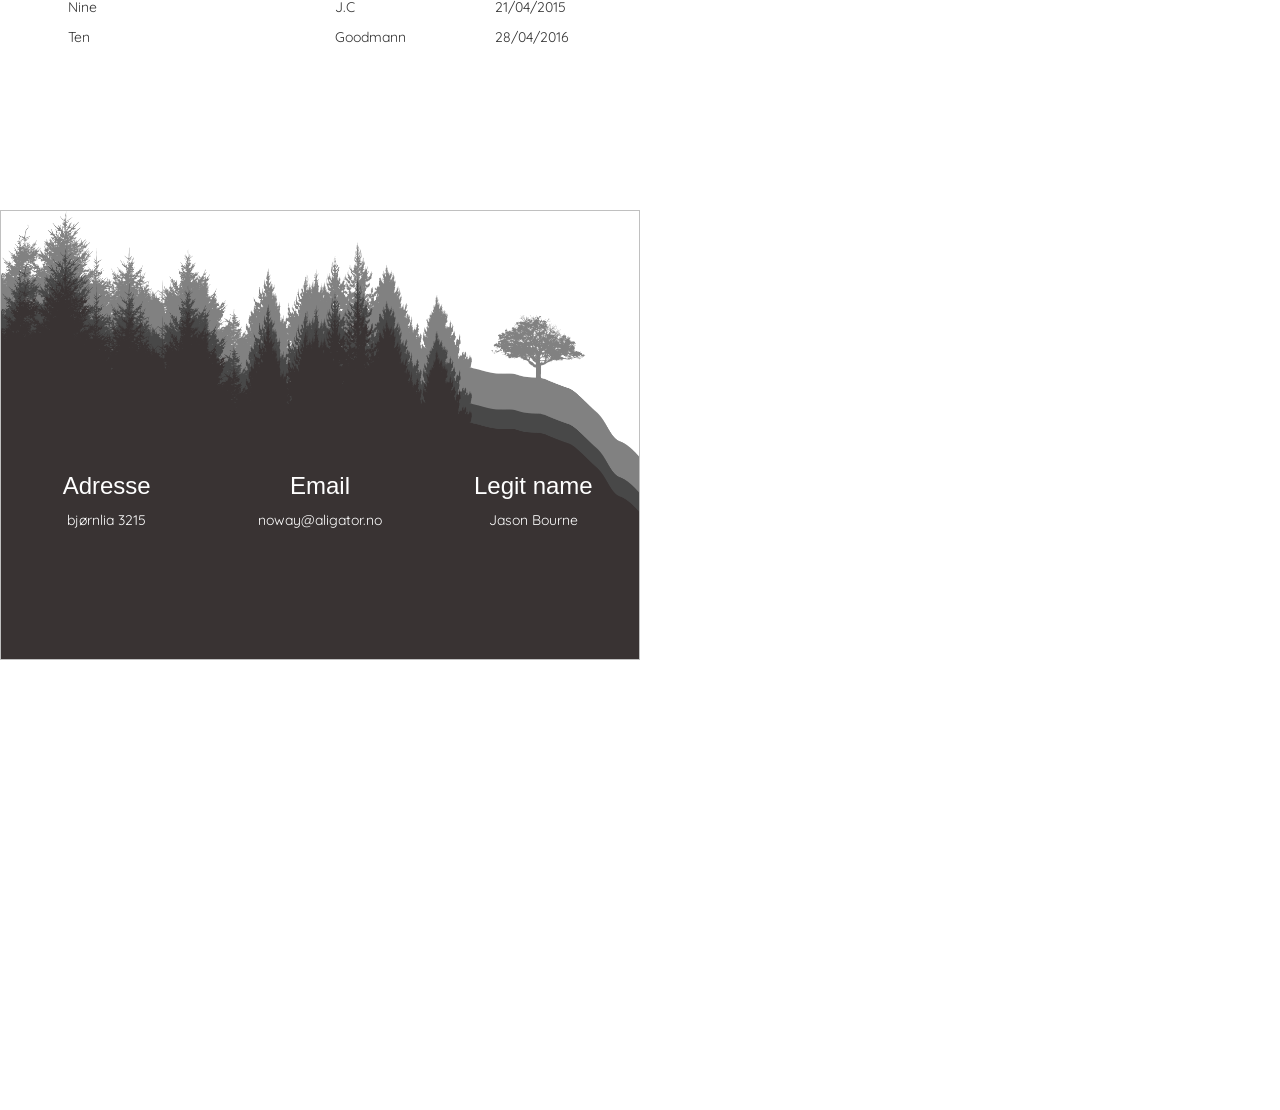
==== commit 3c6057a2: "a bunch more styling ++ media q - iPhone, iPad, WGXA(tablet), small & large desktop seems good for n" ====
--- a/index.html
+++ b/index.html
@@ -32,11 +32,16 @@
 		<link href="https://fonts.googleapis.com/css?family=Josefin+Sans:300i" rel="stylesheet">
 		<link href="https://fonts.googleapis.com/css?family=Quicksand" rel="stylesheet">
 
+
 		<meta charset="utf-8">
+    <script async defer
+        src="https://maps.googleapis.com/maps/api/js?key=AIzaSyCr_JjmBax5eoFFyZiTiHh3Xgv01U5bqrc&callback=initMap">
+    </script>
 
 	</head>
 
 	<body onLoad="javascript:preloader()">
+
 
 
 <body>
@@ -61,7 +66,8 @@
 
 		<div class="col-md-6" style="padding:0px;">		
 			<div id="mainImageBox">
-				<img id="mainImage" src="file:///Users/Rene/Documents/git/awwwards-01/img/testTwo.jpg">
+				<img id="test" src="img/background1.jpg" style="width: 100vw; z-index:-1; position: absolute; ">
+				<img id="mainImage" src="file:///Users/Rene/Documents/git/awwwards-01/img/testFive.jpg">
 		</div></div>
 
 		<div class="col-md-6">	
@@ -75,25 +81,25 @@
 
 <!-- FIRST SEASON -->
 
-	<div class="infoText container-fluid">
+	<div class="infoText">
 		
-		<div class="seasonInfo col-md-6">
+		<div class="seasonInfo">
 			<hr class="style9">
-			<div class="col-md-12">
+			<div class="col-md-12 col-sm-12 col-xs-12">
 				<div id="season-1"><h3>Season One</h3></div>
 			</div>
 		
-			<div class="col-md-5 col-md-offset-1">
+			<div class="col-md-5 col-sm-4 col-xs-3 col-md-offset-1 col-xs-offset-1">
 				<div id="filmNumberOne">	<!-- Season One / Numbers -->
 
 				</div>
 			</div>
-			<div class="col-md-3">
+			<div class="col-md-3 col-sm-4 col-xs-4">
 				<div id="filmNameOne">		<!-- Season One / Names -->
 
 				</div>
 			</div>
-			<div class="col-md-3">
+			<div class="col-md-3 col-sm-4 col-xs-4">
 				<div id="filmDateOne">		<!-- Season One / Dates -->
 
 				</div>
@@ -101,22 +107,22 @@
 
 <!-- SECOND SEASON -->
 
-			<div class="season-2 col-md-12">
+			<div class="season-2 col-md-12 col-sm-12 col-xs-12">
 				<h3>Season Two</h3>
 					<hr class="style9" style="padding-bottom:10px;">
 			</div>
 
-			<div class="col-md-5 col-md-offset-1">
+			<div class="col-md-5 col-sm-4 col-xs-3 col-md-offset-1 col-xs-offset-1">
 				<div id="seasonNumberTwo">	<!-- Season One / Numbers -->
 
 				</div>
 			</div>
-			<div class="col-md-3">
+			<div class="col-md-3 col-sm-4 col-xs-4">
 				<div id="seasonNameTwo">		<!-- Season One / Names -->
 
 				</div>
 			</div>
-			<div class="col-md-3">
+			<div class="col-md-3 col-sm-4 col-xs-4">
 				<div id="seasonDateTwo">		<!-- Season One / Dates -->
 				</div>
 			</div>
@@ -133,23 +139,33 @@
 		</div> -->
 	
 	<div class="col-md-12 sosial">	
-	
-		<div class="map col-md-6"></div>
-
-		
+		<img id="footerImg">
+		<div class="kontakt">
+			<div class="col-md-4">
+				<h3>Adresse</h3>
+				<p>bjørnlia 3215</p>
+			</div>
+			<div class="col-md-4">
+				<h3>Email</h3>
+				<p>noway@aligator.no</p>
+			</div>
+			<div class="col-md-4">
+				<h3>Legit name</h3>
+				<p>Jason Bourne</p>
+			</div>
+		</div>		    
+   
 	</div>
 		<div class="col-md-12 sosial">	
-		<div class="kontakt col-md-6">
-			<h2>Adresse</h2>
-			<p>bjørnlia 3215</p>
-			<h3>Email</h3>
-			<p>noway@aligator.no</p>
-			<h2>Legit name</h2>
-			<p>Jason Bourne</p>
-		</div>	</div>
+			<div id="map"></div>
+	</div>
+
 </body>
 
 <script src="js/myScript.js"></script>
+
+ 
+
 
 </html>
 
--- a/css/customStyle.css
+++ b/css/customStyle.css
@@ -1,11 +1,37 @@
+@media only screen and (min-width: 1170px ) {
+	.kontakt {
+		padding-top:38% !important; 
+	}
+}
+
 @media only screen and (max-width: 1170px) {
     #mainImageBox {
         display: none;
     }
+    .kontakt, #map , .infoText {
+    	width: 100vw !important;
+    }
+}
+
+@media only screen and (min-width: 1020px) and (max-width: 1024px)  {
+	.kontakt {
+		padding-top: 25% !important;
+		padding-right: 30%;
+	}
+}
+
+@media only screen and (min-width: 480px) and (max-width: 1020px){
+	.kontakt {
+		padding-top: 25% !important;
+	}
 }
 
 
-
+@media only screen and (max-width: 480px ){
+	.kontakt {
+		padding-bottom: 2% !important;
+	}
+}
 
 .container-fluid {
 	padding:0px;
@@ -23,7 +49,6 @@
 
 #mainImageBox {
 	height: 100vh;
-	background-color:  black;
 	padding: 0px;
 
     position: fixed;
@@ -31,13 +56,30 @@
     right: 0;
     width: 50vw;
     z-index: 100;
+
 }
 #mainImage {
 	/*background: url("../img/one.jpg"); */
+	height: inherit;
 	/*width: inherit;*/
-	height: inherit;%;
+
+	padding-top: 5%;
+	padding-bottom: 5%;
+	
+	display: block;
+	margin-right: auto;
+	margin-left: auto;
+
+	/* Adding shadow to Main IMG */
+	-webkit-filter: drop-shadow(20px 20px 20px black);
+  	filter: drop-shadow(20px 20px 20px black);
 
 
+}
+
+#test {
+	background: url(../img/testOne.jpg); 
+	height: 100vh;
 }
 
 #lol img{
@@ -71,30 +113,51 @@
 }
 
 .map {
-	background-image: url("../img/map.jpg");
+	/*background-image: url("../img/map.jpg");*/
 	background-color: #ececec;
 	height: 50vh;
 }
 
 .kontakt {
-	background-color: #6f6f6f;
+		/*background-color: #6f6f6f;*/
 		height:50vh;
 		text-align: center;
-		padding-top: 120px;
+		padding-top: 15%;
 		color: white;
 }
 
+#footerImg {
+	background-image: url("../img/forrest.png");
+position: absolute;
+	z-index: -1;*/
+
+	left: 0px;
+	width: 100%;
+	height: 50vh;
+	/*height: 50vh;*/
+	background-size: cover;
+
+
+}
+
+img{
+
+}
+
+
 .kontakt h2, .kontakt h3 {
-	color: black;
-	opacity: 0.2;
+	color: white;
+	/*opacity: 0.2;*/
 }
 
 
 .infoText {
-	height: 100vh;
+	min-height: 100vh;
+	max-height: 100vh;
+	width: 50vw;
 }
 
-p:hover{
+#filmNumberOne p:hover{
 	background-color: #e4e4e4;
 }
 
@@ -106,6 +169,12 @@
 	padding: 0px;
 }
 
+#map {
+width: 50vw;
+height: 50vh;
+      }
+
+
 /*
 box DONE
 box 
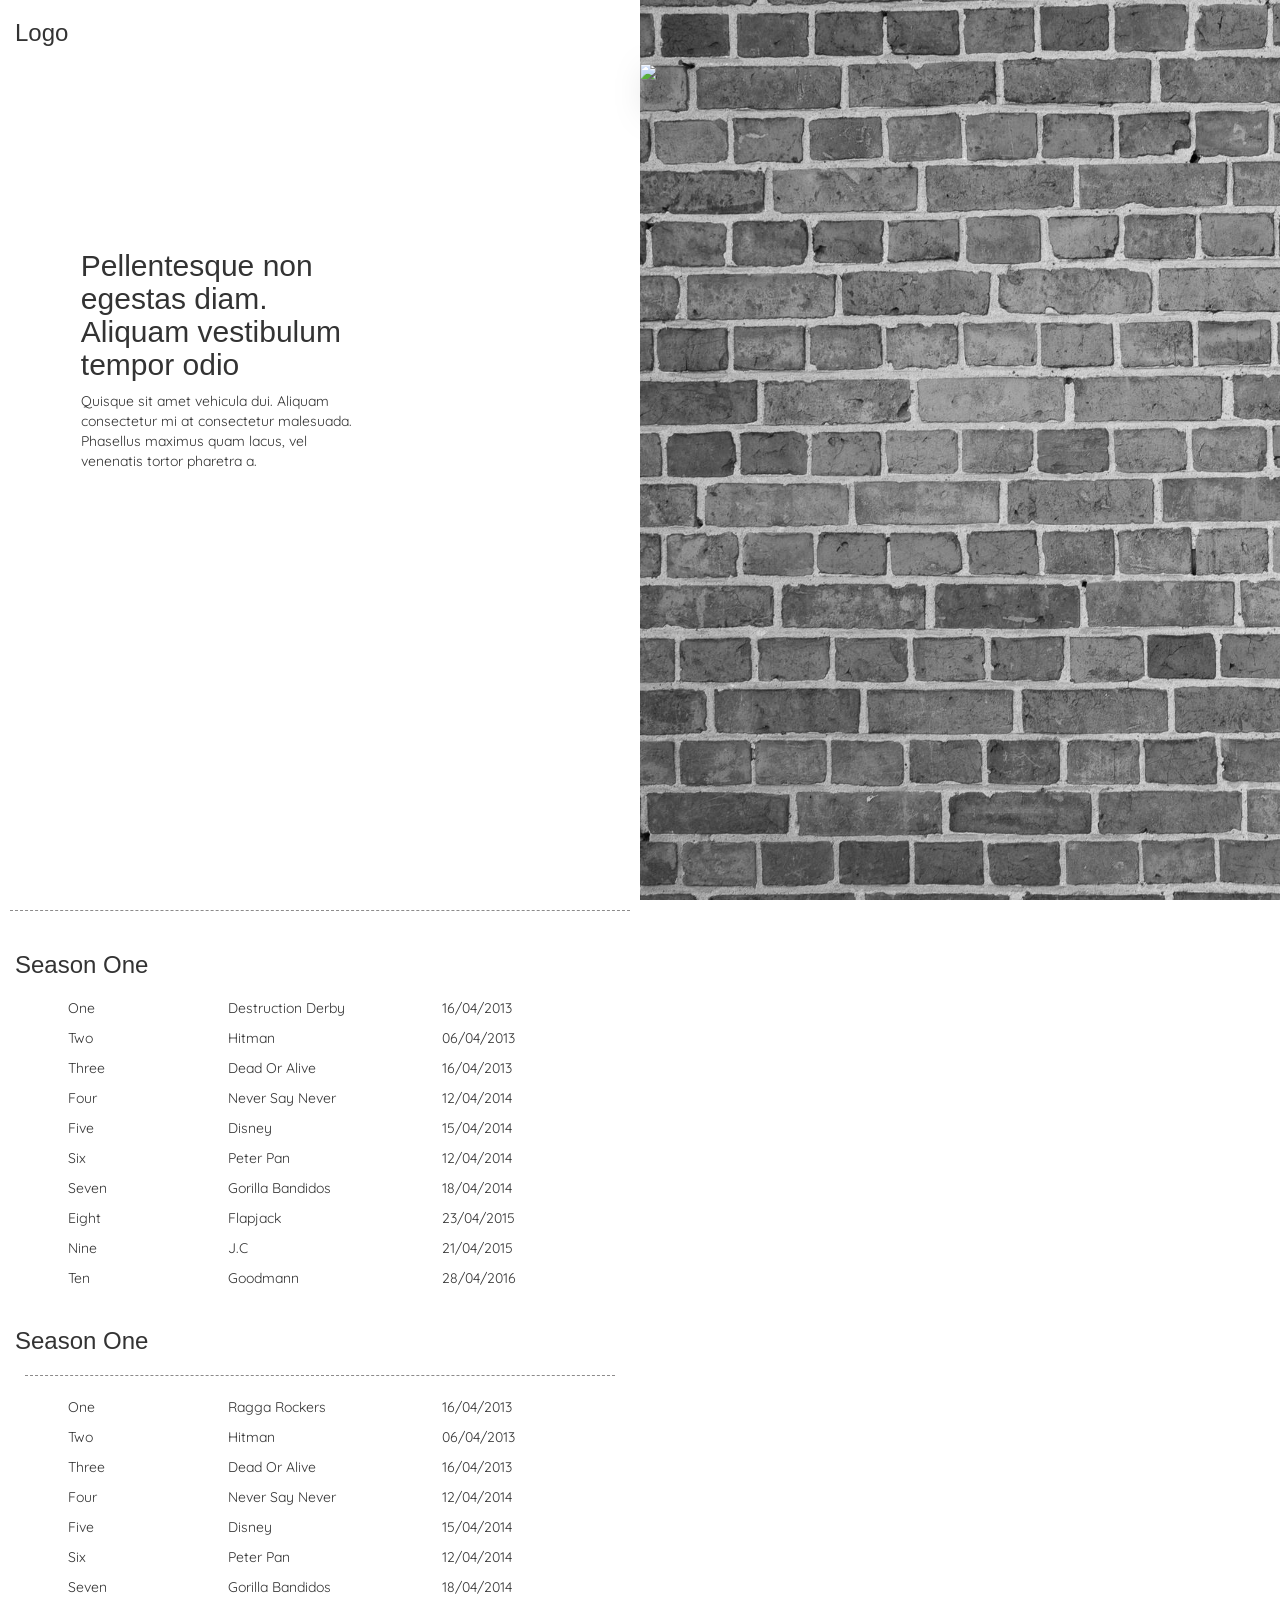
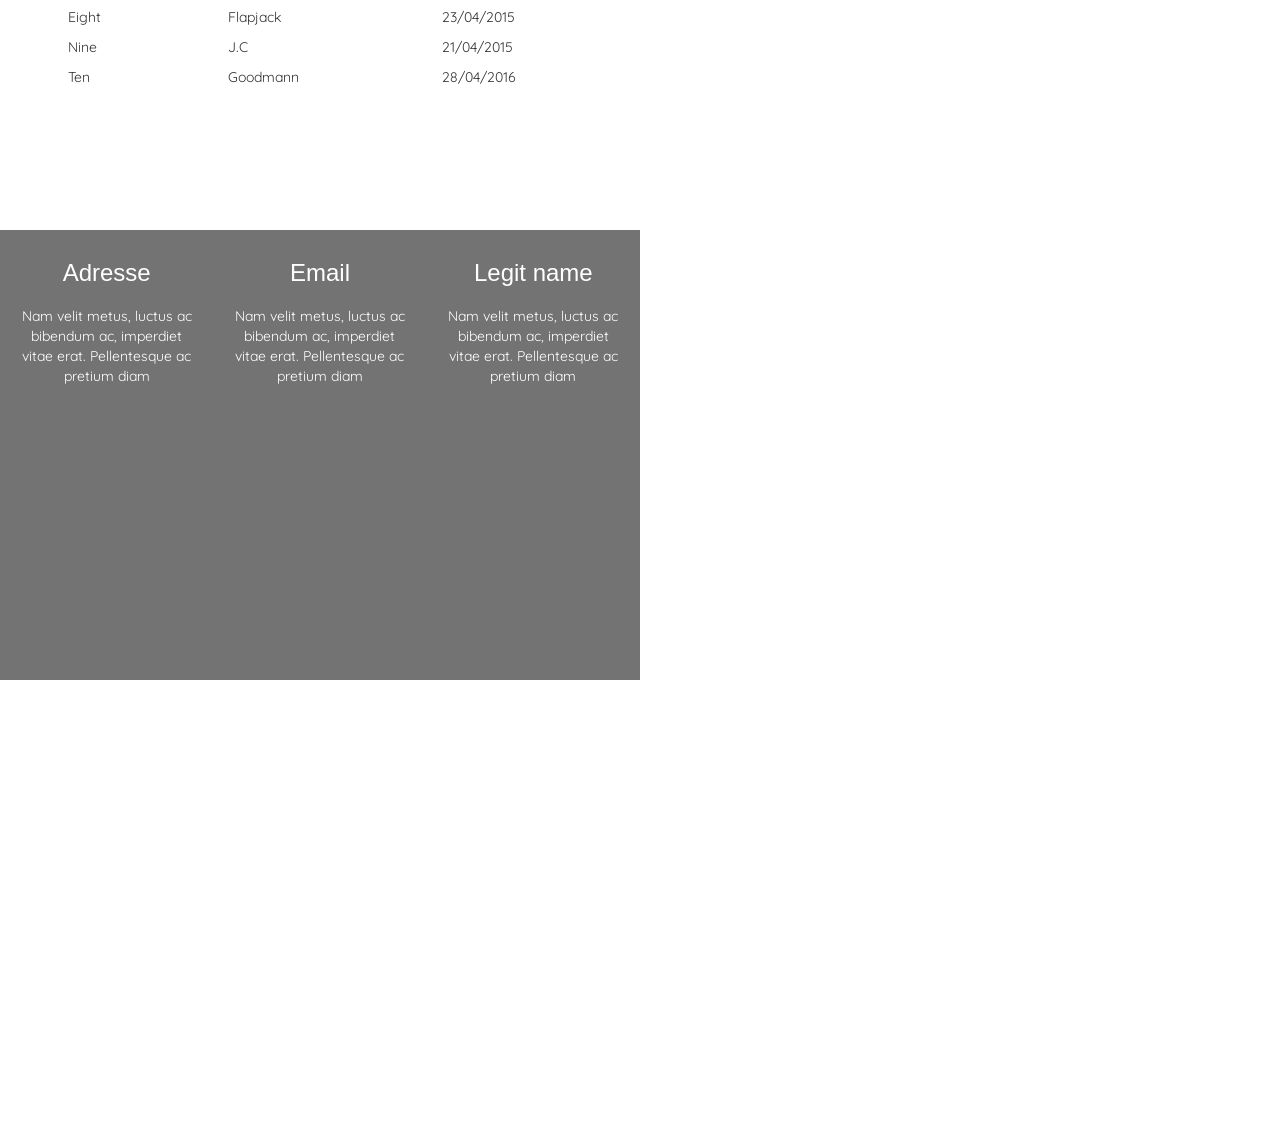
==== commit 41b60368: "Okey for now :) black and grey google map [O] Season Two desp needing some images. [O] JS for images" ====
--- a/index.html
+++ b/index.html
@@ -26,7 +26,11 @@
 		<meta name="viewport" content="width=device-width, initial-scale=1">
 
 		<link rel="stylesheet" type="text/css" href="css/bootstrap.min.css">
-		<link rel="stylesheet" type="text/css" href="css/customStyle.css">
+		<link rel="alternative stylesheet" type="text/css" href="css/customStyle.css">
+
+		<script src="https://ajax.googleapis.com/ajax/libs/jquery/1.12.4/jquery.min.js"></script>
+		<script src="js/bootstrap.min.js"></script>
+
 
 		<!-- Fonts -->
 		<link href="https://fonts.googleapis.com/css?family=Josefin+Sans:300i" rel="stylesheet">
@@ -38,9 +42,9 @@
         src="https://maps.googleapis.com/maps/api/js?key=AIzaSyCr_JjmBax5eoFFyZiTiHh3Xgv01U5bqrc&callback=initMap">
     </script>
 
+	<!-- <script src="jq/jquery-3.1.0.min.js" type="text/javascript" defer="defer"></script> -->
 	</head>
 
-	<body onLoad="javascript:preloader()">
 
 
 
@@ -67,7 +71,7 @@
 		<div class="col-md-6" style="padding:0px;">		
 			<div id="mainImageBox">
 				<img id="test" src="img/background1.jpg" style="width: 100vw; z-index:-1; position: absolute; ">
-				<img id="mainImage" src="file:///Users/Rene/Documents/git/awwwards-01/img/testFive.jpg">
+				<img id="mainImage" src="file:///Users/Rene/Documents/git/awwwards-01/img/imgGallery/One.jpg" style="display:none;">
 		</div></div>
 
 		<div class="col-md-6">	
@@ -89,12 +93,12 @@
 				<div id="season-1"><h3>Season One</h3></div>
 			</div>
 		
-			<div class="col-md-5 col-sm-4 col-xs-3 col-md-offset-1 col-xs-offset-1">
+			<div class="col-md-3 col-sm-4 col-xs-3 col-md-offset-1 col-xs-offset-1">
 				<div id="filmNumberOne">	<!-- Season One / Numbers -->
 
 				</div>
 			</div>
-			<div class="col-md-3 col-sm-4 col-xs-4">
+			<div class="col-md-4 col-sm-4 col-xs-4">
 				<div id="filmNameOne">		<!-- Season One / Names -->
 
 				</div>
@@ -108,16 +112,16 @@
 <!-- SECOND SEASON -->
 
 			<div class="season-2 col-md-12 col-sm-12 col-xs-12">
-				<h3>Season Two</h3>
+				<div id="season-2"><h3>Season One</h3></div>
 					<hr class="style9" style="padding-bottom:10px;">
 			</div>
 
-			<div class="col-md-5 col-sm-4 col-xs-3 col-md-offset-1 col-xs-offset-1">
+			<div class="col-md-3 col-sm-4 col-xs-3 col-md-offset-1 col-xs-offset-1">
 				<div id="seasonNumberTwo">	<!-- Season One / Numbers -->
 
 				</div>
 			</div>
-			<div class="col-md-3 col-sm-4 col-xs-4">
+			<div class="col-md-4 col-sm-4 col-xs-4">
 				<div id="seasonNameTwo">		<!-- Season One / Names -->
 
 				</div>
@@ -128,30 +132,24 @@
 			</div>
 
 	</div>
-
-
-	
-<!-- 		<div class="nothing col-md-6">
-			<div id="lol">
-				<img id="nice">
-			</div>
-		
-		</div> -->
 	
 	<div class="col-md-12 sosial">	
 		<img id="footerImg">
 		<div class="kontakt">
-			<div class="col-md-4">
+			<div class="col-lg-4 col-lg-offset-0 col-md-10 col-sm-10 col-xs-10 col-xs-offset-1">
 				<h3>Adresse</h3>
-				<p>bjørnlia 3215</p>
+				<p>Nam velit metus, luctus ac bibendum ac, imperdiet vitae erat. 
+				   Pellentesque ac pretium diam</p>
 			</div>
-			<div class="col-md-4">
+			<div class="col-lg-4 col-lg-offset-0 col-md-10 col-sm-10 col-xs-10 col-xs-offset-1">
 				<h3>Email</h3>
-				<p>noway@aligator.no</p>
+				<p>Nam velit metus, luctus ac bibendum ac, imperdiet vitae erat. 
+				   Pellentesque ac pretium diam</p>
 			</div>
-			<div class="col-md-4">
+			<div class="col-lg-4 col-lg-offset-0 col-md-10 col-sm-10 col-xs-10 col-xs-offset-1">
 				<h3>Legit name</h3>
-				<p>Jason Bourne</p>
+				<p>Nam velit metus, luctus ac bibendum ac, imperdiet vitae erat. 
+				   Pellentesque ac pretium diam</p>
 			</div>
 		</div>		    
    
--- a/css/customStyle.css
+++ b/css/customStyle.css
@@ -1,36 +1,24 @@
-@media only screen and (min-width: 1170px ) {
+@media only screen and (min-width: 1680px ) {
 	.kontakt {
-		padding-top:38% !important; 
+		padding-top: 15%;
 	}
 }
 
-@media only screen and (max-width: 1170px) {
-    #mainImageBox {
-        display: none;
-    }
+@media only screen and (max-width: 1000px) {
     .kontakt, #map , .infoText {
     	width: 100vw !important;
+    }
+
+    #mainImageBox {
+    	display: none;
     }
 }
 
 @media only screen and (min-width: 1020px) and (max-width: 1024px)  {
-	.kontakt {
-		padding-top: 25% !important;
-		padding-right: 30%;
-	}
 }
 
 @media only screen and (min-width: 480px) and (max-width: 1020px){
-	.kontakt {
-		padding-top: 25% !important;
-	}
-}
 
-
-@media only screen and (max-width: 480px ){
-	.kontakt {
-		padding-bottom: 2% !important;
-	}
 }
 
 .container-fluid {
@@ -63,8 +51,8 @@
 	height: inherit;
 	/*width: inherit;*/
 
-	padding-top: 5%;
-	padding-bottom: 5%;
+	padding-top: 10%;
+	padding-bottom: 10%;
 	
 	display: block;
 	margin-right: auto;
@@ -95,7 +83,7 @@
 	padding: 0px;
 }
 
-.passion h2, h3, {
+.passion h2, .kontakt h3, .infoText h3 {
 	font-family: 'Josefin Sans', sans-serif;
 }
 
@@ -116,40 +104,10 @@
 	/*background-image: url("../img/map.jpg");*/
 	background-color: #ececec;
 	height: 50vh;
+
+    -webkit-filter: grayscale(100%); /* Chrome, Safari, Opera */
+    filter: grayscale(100%);
 }
-
-.kontakt {
-		/*background-color: #6f6f6f;*/
-		height:50vh;
-		text-align: center;
-		padding-top: 15%;
-		color: white;
-}
-
-#footerImg {
-	background-image: url("../img/forrest.png");
-position: absolute;
-	z-index: -1;*/
-
-	left: 0px;
-	width: 100%;
-	height: 50vh;
-	/*height: 50vh;*/
-	background-size: cover;
-
-
-}
-
-img{
-
-}
-
-
-.kontakt h2, .kontakt h3 {
-	color: white;
-	/*opacity: 0.2;*/
-}
-
 
 .infoText {
 	min-height: 100vh;
@@ -158,6 +116,10 @@
 }
 
 #filmNumberOne p:hover{
+	background-color: #e4e4e4;
+}
+
+#seasonNumberTwo p:hover{
 	background-color: #e4e4e4;
 }
 
@@ -170,16 +132,38 @@
 }
 
 #map {
-width: 50vw;
-height: 50vh;
+	width: 50vw;
+	height: 50vh;
       }
 
+.kontakt {
+		/*background-color: #6f6f6f;*/
+		height:50vh;
+		text-align: center;
+		
+		color: white;
+		background-color:#737373; 
+}
 
-/*
-box DONE
-box 
-box 
-box 
-box 
-box 
-*/
+.kontakt h2, .kontakt h3 {
+	color: white;
+	/*opacity: 0.2;*/
+}
+
+.infoText h3 {
+	padding-top: 10px;
+	padding-bottom: 10px;
+}
+
+
+/*#footerImg {
+	background-image: url("../img/forrest.png");
+position: absolute;
+	z-index: -1;
+
+	left: 0px;
+	width: 100%;
+	height: 50vh;
+	background-size: cover;
+}*/
+
